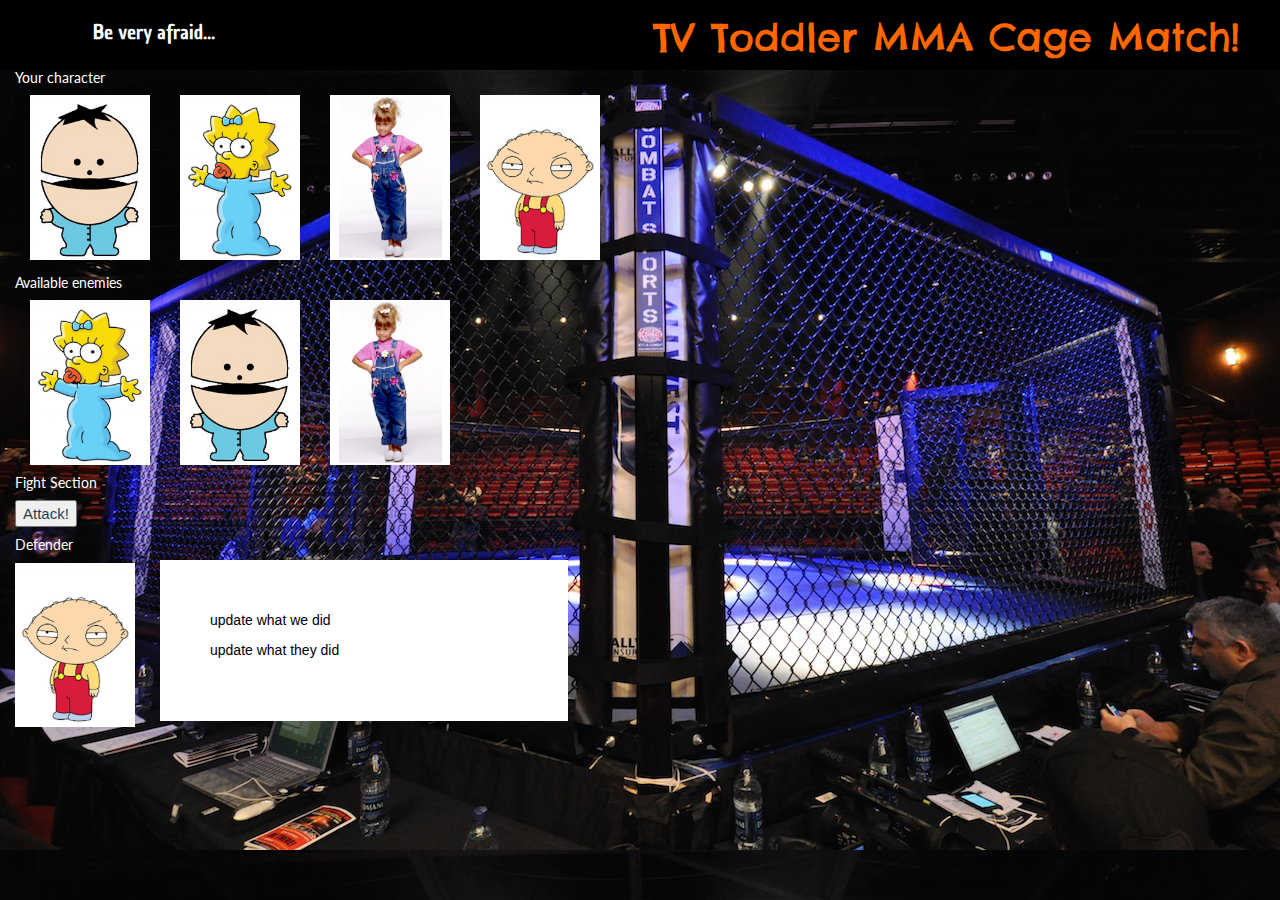
==== index.html @ 38225fcd "Add files via upload" ====
<!DOCTYPE html>
<html>
<head>
  <title>TV Toddler Cage Match</title>

  <meta charset="utf-8">
  <link rel="stylesheet" type="text/css" href="assets/css/reset.css">
  <link rel="stylesheet" type="text/css" href="assets/css/bootstrapYeti.css">
  <link rel="stylesheet" type="text/css" href="assets/css/bootstrap.min.css">
  <link rel="stylesheet" type="text/css" href="assets/css/style.css">
 <!--  <meta name="viewport" content="width=device-width, initial-scale=1.0"> -->

   <!--link to JavaScript-->
    <script type="text/javascript" src="assets/javascript/game.js"></script>

  <link href='https://fonts.googleapis.com/css?family=Chelsea+Market' rel='stylesheet' type='text/css'>
  <link href='https://fonts.googleapis.com/css?family=Chau+Philomene+One' rel='stylesheet' type='text/css'>
  <link href='https://fonts.googleapis.com/css?family=Great+Vibes' rel='stylesheet' type='text/css'>
  
  </head>
  
  <body>

  <nav class="navbar navbar-inverse navbar-fixed-top" role="navigation">
        <div class="container">
            <!-- Brand and toggle get grouped for better mobile display -->
            <div class="navbar-header">
              <h3>Be very afraid...</h3> 
            </div>
            <div class="collapse navbar-collapse" id="bs-example-navbar-collapse-1">
                <div class="nav navbar-nav navbar-right">
                  <a href= "index.html">TV Toddler MMA Cage Match!</a> 
                </div>
            </div>
            <!-- /.navbar-collapse -->
        </div>
        <!-- /.container -->
    </nav>

    <div class="container-fluid full">
      <div class="row">
      <div class="col-sm-12">
         <h4>Your character</h4>
       <div class="col-sm-3 col-xs-6">
                <a href="?">
                    <img class="img-responsive img-hover img-related" src="assets/images/player1.png" alt="Ike">
                </a>
            </div>

            <div class="col-sm-3 col-xs-6">
                <a href="?">
                    <img class="img-responsive img-hover img-related" src="assets/images/player2.png" alt="Maggie">
                </a>
            </div>

            <div class="col-sm-3 col-xs-6">
                <a href="?">
                    <img class="img-responsive img-hover img-related" src="assets/images/player3.png" alt="Michelle">
                </a>
            </div>

            <div class="col-sm-3 col-xs-6">
                <a href="?"">
                    <img class="img-responsive img-hover img-related" src="assets/images/player4.png" alt="Stewie">
                </a>
            </div>
       <!-- <button onclick="#us"><img class="img-responsive img-hover img-related" src="assets/images/ike.png" alt="Ike"></button> -->
      <!-- <a href="ike">
                    <img class="img-responsive img-hover img-related" src="assets/images/ike.png" alt="Basic Portfolio">
                </a> -->
           <!--  <img src="assets/images/ike.png" class="img-responsive" id="player1" alt="Hangman drink image">
            <img src="assets/images/maggie.png" class="img-responsive" id="player2" alt="Hangman drink image">
            <img src="assets/images/m-tanner.png" class="img-responsive" id="player3" alt="Hangman drink image">
            <img src="assets/images/stewie.png" class="img-responsive" id="player4" alt="Hangman drink image"> -->
           
        </div>
      </div>
    </div>

     <div class="container-fluid full">
      <div class="row">
      <div class="col-sm-10">
      <h4>Available enemies</h4>
       <div class="col-sm-3 col-xs-6">
                <a href="?">
                    <img class="img-responsive img-hover img-related" src="assets/images/player2.png" alt="Ike">
                </a>
            </div>

            <div class="col-sm-3 col-xs-6">
                <a href="?">
                    <img class="img-responsive img-hover img-related" src="assets/images/player1.png" alt="Maggie">
                </a>
            </div>

            <div class="col-sm-3 col-xs-6">
                <a href="?">
                    <img class="img-responsive img-hover img-related" src="assets/images/player3.png" alt="Michelle">
                </a>
            </div>
        </div>
      </div>
    </div>


      <div class="container">
      <div class="row">
        <!--defender area -->
        <div class="col-sm-4">
       <h4>Fight Section</h4>
       <button onclick="someFunction()">Attack!</button>
       <h4>Defender</h4>
         <img src="assets/images/player4.png" class="img-responsive" id="us" alt="Hangman drink image">
         <p id="us-stats"></p>
        <p id="them-stats"></p>
        
        </div>

      <div class="col-sm-5">
         <!-- place for status updates -->

        <p id="us-stats">update what we did</p>
        <p id="them-stats">update what they did</p>
        <p id="win-loss"></p>
         <!--  defender area -->
   
        </div>
      </div>
    </div>
</div>


<script>

var players = {
  
  "contestants":[
    {
      "name":"Ike Broflovski",
      "health-points":""
      "attack-power":""
      "counter-attack-power": ""

    },
    {
      "name":"Maggie Simpson",
      "health-points":""
      "attack-power":""
      "counter-attack-power":""
    }, 
    {
      "name":"Michelle Tanner",
      "health-points":""
      "attack-power":""
      "counter-attack-power":""
    },
    {
      "name":"Stewie Griffin",
      "health-points":""
      "attack-power":""
      "counter-attack-power":""
    }
  ],
  
}

</script>

</body>
</html>
---- assets/css/bootstrapYeti.css ----
@import url("https://fonts.googleapis.com/css?family=Open+Sans:300italic,400italic,700italic,400,300,700");/*!
 * bootswatch v3.3.6
 * Homepage: http://bootswatch.com
 * Copyright 2012-2016 Thomas Park
 * Licensed under MIT
 * Based on Bootstrap
*//*!
 * Bootstrap v3.3.6 (http://getbootstrap.com)
 * Copyright 2011-2015 Twitter, Inc.
 * Licensed under MIT (https://github.com/twbs/bootstrap/blob/master/LICENSE)
 *//*! normalize.css v3.0.3 | MIT License | github.com/necolas/normalize.css */html{font-family:sans-serif;-ms-text-size-adjust:100%;-webkit-text-size-adjust:100%}body{margin:0}article,aside,details,figcaption,figure,footer,header,hgroup,main,menu,nav,section,summary{display:block}audio,canvas,progress,video{display:inline-block;vertical-align:baseline}audio:not([controls]){display:none;height:0}[hidden],template{display:none}a{background-color:transparent}a:active,a:hover{outline:0}abbr[title]{border-bottom:1px dotted}b,strong{font-weight:bold}dfn{font-style:italic}h1{font-size:2em;margin:0.67em 0}mark{background:#ff0;color:#000}small{font-size:80%}sub,sup{font-size:75%;line-height:0;position:relative;vertical-align:baseline}sup{top:-0.5em}sub{bottom:-0.25em}img{border:0}svg:not(:root){overflow:hidden}figure{margin:1em 40px}hr{-webkit-box-sizing:content-box;-moz-box-sizing:content-box;box-sizing:content-box;height:0}pre{overflow:auto}code,kbd,pre,samp{font-family:monospace, monospace;font-size:1em}button,input,optgroup,select,textarea{color:inherit;font:inherit;margin:0}button{overflow:visible}button,select{text-transform:none}button,html input[type="button"],input[type="reset"],input[type="submit"]{-webkit-appearance:button;cursor:pointer}button[disabled],html input[disabled]{cursor:default}button::-moz-focus-inner,input::-moz-focus-inner{border:0;padding:0}input{line-height:normal}input[type="checkbox"],input[type="radio"]{-webkit-box-sizing:border-box;-moz-box-sizing:border-box;box-sizing:border-box;padding:0}input[type="number"]::-webkit-inner-spin-button,input[type="number"]::-webkit-outer-spin-button{height:auto}input[type="search"]{-webkit-appearance:textfield;-webkit-box-sizing:content-box;-moz-box-sizing:content-box;box-sizing:content-box}input[type="search"]::-webkit-search-cancel-button,input[type="search"]::-webkit-search-decoration{-webkit-appearance:none}fieldset{border:1px solid #c0c0c0;margin:0 2px;padding:0.35em 0.625em 0.75em}legend{border:0;padding:0}textarea{overflow:auto}optgroup{font-weight:bold}table{border-collapse:collapse;border-spacing:0}td,th{padding:0}/*! Source: https://github.com/h5bp/html5-boilerplate/blob/master/src/css/main.css */@media print{*,*:before,*:after{background:transparent !important;color:#000 !important;-webkit-box-shadow:none !important;box-shadow:none !important;text-shadow:none !important}a,a:visited{text-decoration:underline}a[href]:after{content:" (" attr(href) ")"}abbr[title]:after{content:" (" attr(title) ")"}a[href^="#"]:after,a[href^="javascript:"]:after{content:""}pre,blockquote{border:1px solid #999;page-break-inside:avoid}thead{display:table-header-group}tr,img{page-break-inside:avoid}img{max-width:100% !important}p,h2,h3{orphans:3;widows:3}h2,h3{page-break-after:avoid}.navbar{display:none}.btn>.caret,.dropup>.btn>.caret{border-top-color:#000 !important}.label{border:1px solid #000}.table{border-collapse:collapse !important}.table td,.table th{background-color:#fff !important}.table-bordered th,.table-bordered td{border:1px solid #ddd !important}}@font-face{font-family:'Glyphicons Halflings';src:url('../fonts/glyphicons-halflings-regular.eot');src:url('../fonts/glyphicons-halflings-regular.eot?#iefix') format('embedded-opentype'),url('../fonts/glyphicons-halflings-regular.woff2') format('woff2'),url('../fonts/glyphicons-halflings-regular.woff') format('woff'),url('../fonts/glyphicons-halflings-regular.ttf') format('truetype'),url('../fonts/glyphicons-halflings-regular.svg#glyphicons_halflingsregular') format('svg')}.glyphicon{position:relative;top:1px;display:inline-block;font-family:'Glyphicons Halflings';font-style:normal;font-weight:normal;line-height:1;-webkit-font-smoothing:antialiased;-moz-osx-font-smoothing:grayscale}.glyphicon-asterisk:before{content:"\002a"}.glyphicon-plus:before{content:"\002b"}.glyphicon-euro:before,.glyphicon-eur:before{content:"\20ac"}.glyphicon-minus:before{content:"\2212"}.glyphicon-cloud:before{content:"\2601"}.glyphicon-envelope:before{content:"\2709"}.glyphicon-pencil:before{content:"\270f"}.glyphicon-glass:before{content:"\e001"}.glyphicon-music:before{content:"\e002"}.glyphicon-search:before{content:"\e003"}.glyphicon-heart:before{content:"\e005"}.glyphicon-star:before{content:"\e006"}.glyphicon-star-empty:before{content:"\e007"}.glyphicon-user:before{content:"\e008"}.glyphicon-film:before{content:"\e009"}.glyphicon-th-large:before{content:"\e010"}.glyphicon-th:before{content:"\e011"}.glyphicon-th-list:before{content:"\e012"}.glyphicon-ok:before{content:"\e013"}.glyphicon-remove:before{content:"\e014"}.glyphicon-zoom-in:before{content:"\e015"}.glyphicon-zoom-out:before{content:"\e016"}.glyphicon-off:before{content:"\e017"}.glyphicon-signal:before{content:"\e018"}.glyphicon-cog:before{content:"\e019"}.glyphicon-trash:before{content:"\e020"}.glyphicon-home:before{content:"\e021"}.glyphicon-file:before{content:"\e022"}.glyphicon-time:before{content:"\e023"}.glyphicon-road:before{content:"\e024"}.glyphicon-download-alt:before{content:"\e025"}.glyphicon-download:before{content:"\e026"}.glyphicon-upload:before{content:"\e027"}.glyphicon-inbox:before{content:"\e028"}.glyphicon-play-circle:before{content:"\e029"}.glyphicon-repeat:before{content:"\e030"}.glyphicon-refresh:before{content:"\e031"}.glyphicon-list-alt:before{content:"\e032"}.glyphicon-lock:before{content:"\e033"}.glyphicon-flag:before{content:"\e034"}.glyphicon-headphones:before{content:"\e035"}.glyphicon-volume-off:before{content:"\e036"}.glyphicon-volume-down:before{content:"\e037"}.glyphicon-volume-up:before{content:"\e038"}.glyphicon-qrcode:before{content:"\e039"}.glyphicon-barcode:before{content:"\e040"}.glyphicon-tag:before{content:"\e041"}.glyphicon-tags:before{content:"\e042"}.glyphicon-book:before{content:"\e043"}.glyphicon-bookmark:before{content:"\e044"}.glyphicon-print:before{content:"\e045"}.glyphicon-camera:before{content:"\e046"}.glyphicon-font:before{content:"\e047"}.glyphicon-bold:before{content:"\e048"}.glyphicon-italic:before{content:"\e049"}.glyphicon-text-height:before{content:"\e050"}.glyphicon-text-width:before{content:"\e051"}.glyphicon-align-left:before{content:"\e052"}.glyphicon-align-center:before{content:"\e053"}.glyphicon-align-right:before{content:"\e054"}.glyphicon-align-justify:before{content:"\e055"}.glyphicon-list:before{content:"\e056"}.glyphicon-indent-left:before{content:"\e057"}.glyphicon-indent-right:before{content:"\e058"}.glyphicon-facetime-video:before{content:"\e059"}.glyphicon-picture:before{content:"\e060"}.glyphicon-map-marker:before{content:"\e062"}.glyphicon-adjust:before{content:"\e063"}.glyphicon-tint:before{content:"\e064"}.glyphicon-edit:before{content:"\e065"}.glyphicon-share:before{content:"\e066"}.glyphicon-check:before{content:"\e067"}.glyphicon-move:before{content:"\e068"}.glyphicon-step-backward:before{content:"\e069"}.glyphicon-fast-backward:before{content:"\e070"}.glyphicon-backward:before{content:"\e071"}.glyphicon-play:before{content:"\e072"}.glyphicon-pause:before{content:"\e073"}.glyphicon-stop:before{content:"\e074"}.glyphicon-forward:before{content:"\e075"}.glyphicon-fast-forward:before{content:"\e076"}.glyphicon-step-forward:before{content:"\e077"}.glyphicon-eject:before{content:"\e078"}.glyphicon-chevron-left:before{content:"\e079"}.glyphicon-chevron-right:before{content:"\e080"}.glyphicon-plus-sign:before{content:"\e081"}.glyphicon-minus-sign:before{content:"\e082"}.glyphicon-remove-sign:before{content:"\e083"}.glyphicon-ok-sign:before{content:"\e084"}.glyphicon-question-sign:before{content:"\e085"}.glyphicon-info-sign:before{content:"\e086"}.glyphicon-screenshot:before{content:"\e087"}.glyphicon-remove-circle:before{content:"\e088"}.glyphicon-ok-circle:before{content:"\e089"}.glyphicon-ban-circle:before{content:"\e090"}.glyphicon-arrow-left:before{content:"\e091"}.glyphicon-arrow-right:before{content:"\e092"}.glyphicon-arrow-up:before{content:"\e093"}.glyphicon-arrow-down:before{content:"\e094"}.glyphicon-share-alt:before{content:"\e095"}.glyphicon-resize-full:before{content:"\e096"}.glyphicon-resize-small:before{content:"\e097"}.glyphicon-exclamation-sign:before{content:"\e101"}.glyphicon-gift:before{content:"\e102"}.glyphicon-leaf:before{content:"\e103"}.glyphicon-fire:before{content:"\e104"}.glyphicon-eye-open:before{content:"\e105"}.glyphicon-eye-close:before{content:"\e106"}.glyphicon-warning-sign:before{content:"\e107"}.glyphicon-plane:before{content:"\e108"}.glyphicon-calendar:before{content:"\e109"}.glyphicon-random:before{content:"\e110"}.glyphicon-comment:before{content:"\e111"}.glyphicon-magnet:before{content:"\e112"}.glyphicon-chevron-up:before{content:"\e113"}.glyphicon-chevron-down:before{content:"\e114"}.glyphicon-retweet:before{content:"\e115"}.glyphicon-shopping-cart:before{content:"\e116"}.glyphicon-folder-close:before{content:"\e117"}.glyphicon-folder-open:before{content:"\e118"}.glyphicon-resize-vertical:before{content:"\e119"}.glyphicon-resize-horizontal:before{content:"\e120"}.glyphicon-hdd:before{content:"\e121"}.glyphicon-bullhorn:before{content:"\e122"}.glyphicon-bell:before{content:"\e123"}.glyphicon-certificate:before{content:"\e124"}.glyphicon-thumbs-up:before{content:"\e125"}.glyphicon-thumbs-down:before{content:"\e126"}.glyphicon-hand-right:before{content:"\e127"}.glyphicon-hand-left:before{content:"\e128"}.glyphicon-hand-up:before{content:"\e129"}.glyphicon-hand-down:before{content:"\e130"}.glyphicon-circle-arrow-right:before{content:"\e131"}.glyphicon-circle-arrow-left:before{content:"\e132"}.glyphicon-circle-arrow-up:before{content:"\e133"}.glyphicon-circle-arrow-down:before{content:"\e134"}.glyphicon-globe:before{content:"\e135"}.glyphicon-wrench:before{content:"\e136"}.glyphicon-tasks:before{content:"\e137"}.glyphicon-filter:before{content:"\e138"}.glyphicon-briefcase:before{content:"\e139"}.glyphicon-fullscreen:before{content:"\e140"}.glyphicon-dashboard:before{content:"\e141"}.glyphicon-paperclip:before{content:"\e142"}.glyphicon-heart-empty:before{content:"\e143"}.glyphicon-link:before{content:"\e144"}.glyphicon-phone:before{content:"\e145"}.glyphicon-pushpin:before{content:"\e146"}.glyphicon-usd:before{content:"\e148"}.glyphicon-gbp:before{content:"\e149"}.glyphicon-sort:before{content:"\e150"}.glyphicon-sort-by-alphabet:before{content:"\e151"}.glyphicon-sort-by-alphabet-alt:before{content:"\e152"}.glyphicon-sort-by-order:before{content:"\e153"}.glyphicon-sort-by-order-alt:before{content:"\e154"}.glyphicon-sort-by-attributes:before{content:"\e155"}.glyphicon-sort-by-attributes-alt:before{content:"\e156"}.glyphicon-unchecked:before{content:"\e157"}.glyphicon-expand:before{content:"\e158"}.glyphicon-collapse-down:before{content:"\e159"}.glyphicon-collapse-up:before{content:"\e160"}.glyphicon-log-in:before{content:"\e161"}.glyphicon-flash:before{content:"\e162"}.glyphicon-log-out:before{content:"\e163"}.glyphicon-new-window:before{content:"\e164"}.glyphicon-record:before{content:"\e165"}.glyphicon-save:before{content:"\e166"}.glyphicon-open:before{content:"\e167"}.glyphicon-saved:before{content:"\e168"}.glyphicon-import:before{content:"\e169"}.glyphicon-export:before{content:"\e170"}.glyphicon-send:before{content:"\e171"}.glyphicon-floppy-disk:before{content:"\e172"}.glyphicon-floppy-saved:before{content:"\e173"}.glyphicon-floppy-remove:before{content:"\e174"}.glyphicon-floppy-save:before{content:"\e175"}.glyphicon-floppy-open:before{content:"\e176"}.glyphicon-credit-card:before{content:"\e177"}.glyphicon-transfer:before{content:"\e178"}.glyphicon-cutlery:before{content:"\e179"}.glyphicon-header:before{content:"\e180"}.glyphicon-compressed:before{content:"\e181"}.glyphicon-earphone:before{content:"\e182"}.glyphicon-phone-alt:before{content:"\e183"}.glyphicon-tower:before{content:"\e184"}.glyphicon-stats:before{content:"\e185"}.glyphicon-sd-video:before{content:"\e186"}.glyphicon-hd-video:before{content:"\e187"}.glyphicon-subtitles:before{content:"\e188"}.glyphicon-sound-stereo:before{content:"\e189"}.glyphicon-sound-dolby:before{content:"\e190"}.glyphicon-sound-5-1:before{content:"\e191"}.glyphicon-sound-6-1:before{content:"\e192"}.glyphicon-sound-7-1:before{content:"\e193"}.glyphicon-copyright-mark:before{content:"\e194"}.glyphicon-registration-mark:before{content:"\e195"}.glyphicon-cloud-download:before{content:"\e197"}.glyphicon-cloud-upload:before{content:"\e198"}.glyphicon-tree-conifer:before{content:"\e199"}.glyphicon-tree-deciduous:before{content:"\e200"}.glyphicon-cd:before{content:"\e201"}.glyphicon-save-file:before{content:"\e202"}.glyphicon-open-file:before{content:"\e203"}.glyphicon-level-up:before{content:"\e204"}.glyphicon-copy:before{content:"\e205"}.glyphicon-paste:before{content:"\e206"}.glyphicon-alert:before{content:"\e209"}.glyphicon-equalizer:before{content:"\e210"}.glyphicon-king:before{content:"\e211"}.glyphicon-queen:before{content:"\e212"}.glyphicon-pawn:before{content:"\e213"}.glyphicon-bishop:before{content:"\e214"}.glyphicon-knight:before{content:"\e215"}.glyphicon-baby-formula:before{content:"\e216"}.glyphicon-tent:before{content:"\26fa"}.glyphicon-blackboard:before{content:"\e218"}.glyphicon-bed:before{content:"\e219"}.glyphicon-apple:before{content:"\f8ff"}.glyphicon-erase:before{content:"\e221"}.glyphicon-hourglass:before{content:"\231b"}.glyphicon-lamp:before{content:"\e223"}.glyphicon-duplicate:before{content:"\e224"}.glyphicon-piggy-bank:before{content:"\e225"}.glyphicon-scissors:before{content:"\e226"}.glyphicon-bitcoin:before{content:"\e227"}.glyphicon-btc:before{content:"\e227"}.glyphicon-xbt:before{content:"\e227"}.glyphicon-yen:before{content:"\00a5"}.glyphicon-jpy:before{content:"\00a5"}.glyphicon-ruble:before{content:"\20bd"}.glyphicon-rub:before{content:"\20bd"}.glyphicon-scale:before{content:"\e230"}.glyphicon-ice-lolly:before{content:"\e231"}.glyphicon-ice-lolly-tasted:before{content:"\e232"}.glyphicon-education:before{content:"\e233"}.glyphicon-option-horizontal:before{content:"\e234"}.glyphicon-option-vertical:before{content:"\e235"}.glyphicon-menu-hamburger:before{content:"\e236"}.glyphicon-modal-window:before{content:"\e237"}.glyphicon-oil:before{content:"\e238"}.glyphicon-grain:before{content:"\e239"}.glyphicon-sunglasses:before{content:"\e240"}.glyphicon-text-size:before{content:"\e241"}.glyphicon-text-color:before{content:"\e242"}.glyphicon-text-background:before{content:"\e243"}.glyphicon-object-align-top:before{content:"\e244"}.glyphicon-object-align-bottom:before{content:"\e245"}.glyphicon-object-align-horizontal:before{content:"\e246"}.glyphicon-object-align-left:before{content:"\e247"}.glyphicon-object-align-vertical:before{content:"\e248"}.glyphicon-object-align-right:before{content:"\e249"}.glyphicon-triangle-right:before{content:"\e250"}.glyphicon-triangle-left:before{content:"\e251"}.glyphicon-triangle-bottom:before{content:"\e252"}.glyphicon-triangle-top:before{content:"\e253"}.glyphicon-console:before{content:"\e254"}.glyphicon-superscript:before{content:"\e255"}.glyphicon-subscript:before{content:"\e256"}.glyphicon-menu-left:before{content:"\e257"}.glyphicon-menu-right:before{content:"\e258"}.glyphicon-menu-down:before{content:"\e259"}.glyphicon-menu-up:before{content:"\e260"}*{-webkit-box-sizing:border-box;-moz-box-sizing:border-box;box-sizing:border-box}*:before,*:after{-webkit-box-sizing:border-box;-moz-box-sizing:border-box;box-sizing:border-box}html{font-size:10px;-webkit-tap-highlight-color:rgba(0,0,0,0)}body{font-family:"Open Sans","Helvetica Neue",Helvetica,Arial,sans-serif;font-size:15px;line-height:1.4;color:#222222;background-color:#ffffff}input,button,select,textarea{font-family:inherit;font-size:inherit;line-height:inherit}a{color:#008cba;text-decoration:none}a:hover,a:focus{color:#008cba;text-decoration:underline}a:focus{outline:thin dotted;outline:5px auto -webkit-focus-ring-color;outline-offset:-2px}figure{margin:0}img{vertical-align:middle}.img-responsive,.thumbnail>img,.thumbnail a>img,.carousel-inner>.item>img,.carousel-inner>.item>a>img{display:block;max-width:100%;height:auto}.img-rounded{border-radius:0}.img-thumbnail{padding:4px;line-height:1.4;background-color:#ffffff;border:1px solid #dddddd;border-radius:0;-webkit-transition:all .2s ease-in-out;-o-transition:all .2s ease-in-out;transition:all .2s ease-in-out;display:inline-block;max-width:100%;height:auto}.img-circle{border-radius:50%}hr{margin-top:21px;margin-bottom:21px;border:0;border-top:1px solid #dddddd}.sr-only{position:absolute;width:1px;height:1px;margin:-1px;padding:0;overflow:hidden;clip:rect(0, 0, 0, 0);border:0}.sr-only-focusable:active,.sr-only-focusable:focus{position:static;width:auto;height:auto;margin:0;overflow:visible;clip:auto}[role="button"]{cursor:pointer}h1,h2,h3,h4,h5,h6,.h1,.h2,.h3,.h4,.h5,.h6{font-family:"Open Sans","Helvetica Neue",Helvetica,Arial,sans-serif;font-weight:300;line-height:1.1;color:inherit}h1 small,h2 small,h3 small,h4 small,h5 small,h6 small,.h1 small,.h2 small,.h3 small,.h4 small,.h5 small,.h6 small,h1 .small,h2 .small,h3 .small,h4 .small,h5 .small,h6 .small,.h1 .small,.h2 .small,.h3 .small,.h4 .small,.h5 .small,.h6 .small{font-weight:normal;line-height:1;color:#999999}h1,.h1,h2,.h2,h3,.h3{margin-top:21px;margin-bottom:10.5px}h1 small,.h1 small,h2 small,.h2 small,h3 small,.h3 small,h1 .small,.h1 .small,h2 .small,.h2 .small,h3 .small,.h3 .small{font-size:65%}h4,.h4,h5,.h5,h6,.h6{margin-top:10.5px;margin-bottom:10.5px}h4 small,.h4 small,h5 small,.h5 small,h6 small,.h6 small,h4 .small,.h4 .small,h5 .small,.h5 .small,h6 .small,.h6 .small{font-size:75%}h1,.h1{font-size:39px}h2,.h2{font-size:32px}h3,.h3{font-size:26px}h4,.h4{font-size:19px}h5,.h5{font-size:15px}h6,.h6{font-size:13px}p{margin:0 0 10.5px}.lead{margin-bottom:21px;font-size:17px;font-weight:300;line-height:1.4}@media (min-width:768px){.lead{font-size:22.5px}}small,.small{font-size:80%}mark,.mark{background-color:#fcf8e3;padding:.2em}.text-left{text-align:left}.text-right{text-align:right}.text-center{text-align:center}.text-justify{text-align:justify}.text-nowrap{white-space:nowrap}.text-lowercase{text-transform:lowercase}.text-uppercase{text-transform:uppercase}.text-capitalize{text-transform:capitalize}.text-muted{color:#999999}.text-primary{color:#008cba}a.text-primary:hover,a.text-primary:focus{color:#006687}.text-success{color:#43ac6a}a.text-success:hover,a.text-success:focus{color:#358753}.text-info{color:#5bc0de}a.text-info:hover,a.text-info:focus{color:#31b0d5}.text-warning{color:#e99002}a.text-warning:hover,a.text-warning:focus{color:#b67102}.text-danger{color:#f04124}a.text-danger:hover,a.text-danger:focus{color:#d32a0e}.bg-primary{color:#fff;background-color:#008cba}a.bg-primary:hover,a.bg-primary:focus{background-color:#006687}.bg-success{background-color:#dff0d8}a.bg-success:hover,a.bg-success:focus{background-color:#c1e2b3}.bg-info{background-color:#d9edf7}a.bg-info:hover,a.bg-info:focus{background-color:#afd9ee}.bg-warning{background-color:#fcf8e3}a.bg-warning:hover,a.bg-warning:focus{background-color:#f7ecb5}.bg-danger{background-color:#f2dede}a.bg-danger:hover,a.bg-danger:focus{background-color:#e4b9b9}.page-header{padding-bottom:9.5px;margin:42px 0 21px;border-bottom:1px solid #dddddd}ul,ol{margin-top:0;margin-bottom:10.5px}ul ul,ol ul,ul ol,ol ol{margin-bottom:0}.list-unstyled{padding-left:0;list-style:none}.list-inline{padding-left:0;list-style:none;margin-left:-5px}.list-inline>li{display:inline-block;padding-left:5px;padding-right:5px}dl{margin-top:0;margin-bottom:21px}dt,dd{line-height:1.4}dt{font-weight:bold}dd{margin-left:0}@media (min-width:768px){.dl-horizontal dt{float:left;width:160px;clear:left;text-align:right;overflow:hidden;text-overflow:ellipsis;white-space:nowrap}.dl-horizontal dd{margin-left:180px}}abbr[title],abbr[data-original-title]{cursor:help;border-bottom:1px dotted #999999}.initialism{font-size:90%;text-transform:uppercase}blockquote{padding:10.5px 21px;margin:0 0 21px;font-size:18.75px;border-left:5px solid #dddddd}blockquote p:last-child,blockquote ul:last-child,blockquote ol:last-child{margin-bottom:0}blockquote footer,blockquote small,blockquote .small{display:block;font-size:80%;line-height:1.4;color:#6f6f6f}blockquote footer:before,blockquote small:before,blockquote .small:before{content:'\2014 \00A0'}.blockquote-reverse,blockquote.pull-right{padding-right:15px;padding-left:0;border-right:5px solid #dddddd;border-left:0;text-align:right}.blockquote-reverse footer:before,blockquote.pull-right footer:before,.blockquote-reverse small:before,blockquote.pull-right small:before,.blockquote-reverse .small:before,blockquote.pull-right .small:before{content:''}.blockquote-reverse footer:after,blockquote.pull-right footer:after,.blockquote-reverse small:after,blockquote.pull-right small:after,.blockquote-reverse .small:after,blockquote.pull-right .small:after{content:'\00A0 \2014'}address{margin-bottom:21px;font-style:normal;line-height:1.4}code,kbd,pre,samp{font-family:Menlo,Monaco,Consolas,"Courier New",monospace}code{padding:2px 4px;font-size:90%;color:#c7254e;background-color:#f9f2f4;border-radius:0}kbd{padding:2px 4px;font-size:90%;color:#ffffff;background-color:#333333;border-radius:0;-webkit-box-shadow:inset 0 -1px 0 rgba(0,0,0,0.25);box-shadow:inset 0 -1px 0 rgba(0,0,0,0.25)}kbd kbd{padding:0;font-size:100%;font-weight:bold;-webkit-box-shadow:none;box-shadow:none}pre{display:block;padding:10px;margin:0 0 10.5px;font-size:14px;line-height:1.4;word-break:break-all;word-wrap:break-word;color:#333333;background-color:#f5f5f5;border:1px solid #cccccc;border-radius:0}pre code{padding:0;font-size:inherit;color:inherit;white-space:pre-wrap;background-color:transparent;border-radius:0}.pre-scrollable{max-height:340px;overflow-y:scroll}.container{margin-right:auto;margin-left:auto;padding-left:15px;padding-right:15px}@media (min-width:768px){.container{width:750px}}@media (min-width:992px){.container{width:970px}}@media (min-width:1200px){.container{width:1170px}}.container-fluid{margin-right:auto;margin-left:auto;padding-left:15px;padding-right:15px}.row{margin-left:-15px;margin-right:-15px}.col-xs-1,.col-sm-1,.col-md-1,.col-lg-1,.col-xs-2,.col-sm-2,.col-md-2,.col-lg-2,.col-xs-3,.col-sm-3,.col-md-3,.col-lg-3,.col-xs-4,.col-sm-4,.col-md-4,.col-lg-4,.col-xs-5,.col-sm-5,.col-md-5,.col-lg-5,.col-xs-6,.col-sm-6,.col-md-6,.col-lg-6,.col-xs-7,.col-sm-7,.col-md-7,.col-lg-7,.col-xs-8,.col-sm-8,.col-md-8,.col-lg-8,.col-xs-9,.col-sm-9,.col-md-9,.col-lg-9,.col-xs-10,.col-sm-10,.col-md-10,.col-lg-10,.col-xs-11,.col-sm-11,.col-md-11,.col-lg-11,.col-xs-12,.col-sm-12,.col-md-12,.col-lg-12{position:relative;min-height:1px;padding-left:15px;padding-right:15px}.col-xs-1,.col-xs-2,.col-xs-3,.col-xs-4,.col-xs-5,.col-xs-6,.col-xs-7,.col-xs-8,.col-xs-9,.col-xs-10,.col-xs-11,.col-xs-12{float:left}.col-xs-12{width:100%}.col-xs-11{width:91.66666667%}.col-xs-10{width:83.33333333%}.col-xs-9{width:75%}.col-xs-8{width:66.66666667%}.col-xs-7{width:58.33333333%}.col-xs-6{width:50%}.col-xs-5{width:41.66666667%}.col-xs-4{width:33.33333333%}.col-xs-3{width:25%}.col-xs-2{width:16.66666667%}.col-xs-1{width:8.33333333%}.col-xs-pull-12{right:100%}.col-xs-pull-11{right:91.66666667%}.col-xs-pull-10{right:83.33333333%}.col-xs-pull-9{right:75%}.col-xs-pull-8{right:66.66666667%}.col-xs-pull-7{right:58.33333333%}.col-xs-pull-6{right:50%}.col-xs-pull-5{right:41.66666667%}.col-xs-pull-4{right:33.33333333%}.col-xs-pull-3{right:25%}.col-xs-pull-2{right:16.66666667%}.col-xs-pull-1{right:8.33333333%}.col-xs-pull-0{right:auto}.col-xs-push-12{left:100%}.col-xs-push-11{left:91.66666667%}.col-xs-push-10{left:83.33333333%}.col-xs-push-9{left:75%}.col-xs-push-8{left:66.66666667%}.col-xs-push-7{left:58.33333333%}.col-xs-push-6{left:50%}.col-xs-push-5{left:41.66666667%}.col-xs-push-4{left:33.33333333%}.col-xs-push-3{left:25%}.col-xs-push-2{left:16.66666667%}.col-xs-push-1{left:8.33333333%}.col-xs-push-0{left:auto}.col-xs-offset-12{margin-left:100%}.col-xs-offset-11{margin-left:91.66666667%}.col-xs-offset-10{margin-left:83.33333333%}.col-xs-offset-9{margin-left:75%}.col-xs-offset-8{margin-left:66.66666667%}.col-xs-offset-7{margin-left:58.33333333%}.col-xs-offset-6{margin-left:50%}.col-xs-offset-5{margin-left:41.66666667%}.col-xs-offset-4{margin-left:33.33333333%}.col-xs-offset-3{margin-left:25%}.col-xs-offset-2{margin-left:16.66666667%}.col-xs-offset-1{margin-left:8.33333333%}.col-xs-offset-0{margin-left:0%}@media (min-width:768px){.col-sm-1,.col-sm-2,.col-sm-3,.col-sm-4,.col-sm-5,.col-sm-6,.col-sm-7,.col-sm-8,.col-sm-9,.col-sm-10,.col-sm-11,.col-sm-12{float:left}.col-sm-12{width:100%}.col-sm-11{width:91.66666667%}.col-sm-10{width:83.33333333%}.col-sm-9{width:75%}.col-sm-8{width:66.66666667%}.col-sm-7{width:58.33333333%}.col-sm-6{width:50%}.col-sm-5{width:41.66666667%}.col-sm-4{width:33.33333333%}.col-sm-3{width:25%}.col-sm-2{width:16.66666667%}.col-sm-1{width:8.33333333%}.col-sm-pull-12{right:100%}.col-sm-pull-11{right:91.66666667%}.col-sm-pull-10{right:83.33333333%}.col-sm-pull-9{right:75%}.col-sm-pull-8{right:66.66666667%}.col-sm-pull-7{right:58.33333333%}.col-sm-pull-6{right:50%}.col-sm-pull-5{right:41.66666667%}.col-sm-pull-4{right:33.33333333%}.col-sm-pull-3{right:25%}.col-sm-pull-2{right:16.66666667%}.col-sm-pull-1{right:8.33333333%}.col-sm-pull-0{right:auto}.col-sm-push-12{left:100%}.col-sm-push-11{left:91.66666667%}.col-sm-push-10{left:83.33333333%}.col-sm-push-9{left:75%}.col-sm-push-8{left:66.66666667%}.col-sm-push-7{left:58.33333333%}.col-sm-push-6{left:50%}.col-sm-push-5{left:41.66666667%}.col-sm-push-4{left:33.33333333%}.col-sm-push-3{left:25%}.col-sm-push-2{left:16.66666667%}.col-sm-push-1{left:8.33333333%}.col-sm-push-0{left:auto}.col-sm-offset-12{margin-left:100%}.col-sm-offset-11{margin-left:91.66666667%}.col-sm-offset-10{margin-left:83.33333333%}.col-sm-offset-9{margin-left:75%}.col-sm-offset-8{margin-left:66.66666667%}.col-sm-offset-7{margin-left:58.33333333%}.col-sm-offset-6{margin-left:50%}.col-sm-offset-5{margin-left:41.66666667%}.col-sm-offset-4{margin-left:33.33333333%}.col-sm-offset-3{margin-left:25%}.col-sm-offset-2{margin-left:16.66666667%}.col-sm-offset-1{margin-left:8.33333333%}.col-sm-offset-0{margin-left:0%}}@media (min-width:992px){.col-md-1,.col-md-2,.col-md-3,.col-md-4,.col-md-5,.col-md-6,.col-md-7,.col-md-8,.col-md-9,.col-md-10,.col-md-11,.col-md-12{float:left}.col-md-12{width:100%}.col-md-11{width:91.66666667%}.col-md-10{width:83.33333333%}.col-md-9{width:75%}.col-md-8{width:66.66666667%}.col-md-7{width:58.33333333%}.col-md-6{width:50%}.col-md-5{width:41.66666667%}.col-md-4{width:33.33333333%}.col-md-3{width:25%}.col-md-2{width:16.66666667%}.col-md-1{width:8.33333333%}.col-md-pull-12{right:100%}.col-md-pull-11{right:91.66666667%}.col-md-pull-10{right:83.33333333%}.col-md-pull-9{right:75%}.col-md-pull-8{right:66.66666667%}.col-md-pull-7{right:58.33333333%}.col-md-pull-6{right:50%}.col-md-pull-5{right:41.66666667%}.col-md-pull-4{right:33.33333333%}.col-md-pull-3{right:25%}.col-md-pull-2{right:16.66666667%}.col-md-pull-1{right:8.33333333%}.col-md-pull-0{right:auto}.col-md-push-12{left:100%}.col-md-push-11{left:91.66666667%}.col-md-push-10{left:83.33333333%}.col-md-push-9{left:75%}.col-md-push-8{left:66.66666667%}.col-md-push-7{left:58.33333333%}.col-md-push-6{left:50%}.col-md-push-5{left:41.66666667%}.col-md-push-4{left:33.33333333%}.col-md-push-3{left:25%}.col-md-push-2{left:16.66666667%}.col-md-push-1{left:8.33333333%}.col-md-push-0{left:auto}.col-md-offset-12{margin-left:100%}.col-md-offset-11{margin-left:91.66666667%}.col-md-offset-10{margin-left:83.33333333%}.col-md-offset-9{margin-left:75%}.col-md-offset-8{margin-left:66.66666667%}.col-md-offset-7{margin-left:58.33333333%}.col-md-offset-6{margin-left:50%}.col-md-offset-5{margin-left:41.66666667%}.col-md-offset-4{margin-left:33.33333333%}.col-md-offset-3{margin-left:25%}.col-md-offset-2{margin-left:16.66666667%}.col-md-offset-1{margin-left:8.33333333%}.col-md-offset-0{margin-left:0%}}@media (min-width:1200px){.col-lg-1,.col-lg-2,.col-lg-3,.col-lg-4,.col-lg-5,.col-lg-6,.col-lg-7,.col-lg-8,.col-lg-9,.col-lg-10,.col-lg-11,.col-lg-12{float:left}.col-lg-12{width:100%}.col-lg-11{width:91.66666667%}.col-lg-10{width:83.33333333%}.col-lg-9{width:75%}.col-lg-8{width:66.66666667%}.col-lg-7{width:58.33333333%}.col-lg-6{width:50%}.col-lg-5{width:41.66666667%}.col-lg-4{width:33.33333333%}.col-lg-3{width:25%}.col-lg-2{width:16.66666667%}.col-lg-1{width:8.33333333%}.col-lg-pull-12{right:100%}.col-lg-pull-11{right:91.66666667%}.col-lg-pull-10{right:83.33333333%}.col-lg-pull-9{right:75%}.col-lg-pull-8{right:66.66666667%}.col-lg-pull-7{right:58.33333333%}.col-lg-pull-6{right:50%}.col-lg-pull-5{right:41.66666667%}.col-lg-pull-4{right:33.33333333%}.col-lg-pull-3{right:25%}.col-lg-pull-2{right:16.66666667%}.col-lg-pull-1{right:8.33333333%}.col-lg-pull-0{right:auto}.col-lg-push-12{left:100%}.col-lg-push-11{left:91.66666667%}.col-lg-push-10{left:83.33333333%}.col-lg-push-9{left:75%}.col-lg-push-8{left:66.66666667%}.col-lg-push-7{left:58.33333333%}.col-lg-push-6{left:50%}.col-lg-push-5{left:41.66666667%}.col-lg-push-4{left:33.33333333%}.col-lg-push-3{left:25%}.col-lg-push-2{left:16.66666667%}.col-lg-push-1{left:8.33333333%}.col-lg-push-0{left:auto}.col-lg-offset-12{margin-left:100%}.col-lg-offset-11{margin-left:91.66666667%}.col-lg-offset-10{margin-left:83.33333333%}.col-lg-offset-9{margin-left:75%}.col-lg-offset-8{margin-left:66.66666667%}.col-lg-offset-7{margin-left:58.33333333%}.col-lg-offset-6{margin-left:50%}.col-lg-offset-5{margin-left:41.66666667%}.col-lg-offset-4{margin-left:33.33333333%}.col-lg-offset-3{margin-left:25%}.col-lg-offset-2{margin-left:16.66666667%}.col-lg-offset-1{margin-left:8.33333333%}.col-lg-offset-0{margin-left:0%}}table{background-color:transparent}caption{padding-top:8px;padding-bottom:8px;color:#999999;text-align:left}th{text-align:left}.table{width:100%;max-width:100%;margin-bottom:21px}.table>thead>tr>th,.table>tbody>tr>th,.table>tfoot>tr>th,.table>thead>tr>td,.table>tbody>tr>td,.table>tfoot>tr>td{padding:8px;line-height:1.4;vertical-align:top;border-top:1px solid #dddddd}.table>thead>tr>th{vertical-align:bottom;border-bottom:2px solid #dddddd}.table>caption+thead>tr:first-child>th,.table>colgroup+thead>tr:first-child>th,.table>thead:first-child>tr:first-child>th,.table>caption+thead>tr:first-child>td,.table>colgroup+thead>tr:first-child>td,.table>thead:first-child>tr:first-child>td{border-top:0}.table>tbody+tbody{border-top:2px solid #dddddd}.table .table{background-color:#ffffff}.table-condensed>thead>tr>th,.table-condensed>tbody>tr>th,.table-condensed>tfoot>tr>th,.table-condensed>thead>tr>td,.table-condensed>tbody>tr>td,.table-condensed>tfoot>tr>td{padding:5px}.table-bordered{border:1px solid #dddddd}.table-bordered>thead>tr>th,.table-bordered>tbody>tr>th,.table-bordered>tfoot>tr>th,.table-bordered>thead>tr>td,.table-bordered>tbody>tr>td,.table-bordered>tfoot>tr>td{border:1px solid #dddddd}.table-bordered>thead>tr>th,.table-bordered>thead>tr>td{border-bottom-width:2px}.table-striped>tbody>tr:nth-of-type(odd){background-color:#f9f9f9}.table-hover>tbody>tr:hover{background-color:#f5f5f5}table col[class*="col-"]{position:static;float:none;display:table-column}table td[class*="col-"],table th[class*="col-"]{position:static;float:none;display:table-cell}.table>thead>tr>td.active,.table>tbody>tr>td.active,.table>tfoot>tr>td.active,.table>thead>tr>th.active,.table>tbody>tr>th.active,.table>tfoot>tr>th.active,.table>thead>tr.active>td,.table>tbody>tr.active>td,.table>tfoot>tr.active>td,.table>thead>tr.active>th,.table>tbody>tr.active>th,.table>tfoot>tr.active>th{background-color:#f5f5f5}.table-hover>tbody>tr>td.active:hover,.table-hover>tbody>tr>th.active:hover,.table-hover>tbody>tr.active:hover>td,.table-hover>tbody>tr:hover>.active,.table-hover>tbody>tr.active:hover>th{background-color:#e8e8e8}.table>thead>tr>td.success,.table>tbody>tr>td.success,.table>tfoot>tr>td.success,.table>thead>tr>th.success,.table>tbody>tr>th.success,.table>tfoot>tr>th.success,.table>thead>tr.success>td,.table>tbody>tr.success>td,.table>tfoot>tr.success>td,.table>thead>tr.success>th,.table>tbody>tr.success>th,.table>tfoot>tr.success>th{background-color:#dff0d8}.table-hover>tbody>tr>td.success:hover,.table-hover>tbody>tr>th.success:hover,.table-hover>tbody>tr.success:hover>td,.table-hover>tbody>tr:hover>.success,.table-hover>tbody>tr.success:hover>th{background-color:#d0e9c6}.table>thead>tr>td.info,.table>tbody>tr>td.info,.table>tfoot>tr>td.info,.table>thead>tr>th.info,.table>tbody>tr>th.info,.table>tfoot>tr>th.info,.table>thead>tr.info>td,.table>tbody>tr.info>td,.table>tfoot>tr.info>td,.table>thead>tr.info>th,.table>tbody>tr.info>th,.table>tfoot>tr.info>th{background-color:#d9edf7}.table-hover>tbody>tr>td.info:hover,.table-hover>tbody>tr>th.info:hover,.table-hover>tbody>tr.info:hover>td,.table-hover>tbody>tr:hover>.info,.table-hover>tbody>tr.info:hover>th{background-color:#c4e3f3}.table>thead>tr>td.warning,.table>tbody>tr>td.warning,.table>tfoot>tr>td.warning,.table>thead>tr>th.warning,.table>tbody>tr>th.warning,.table>tfoot>tr>th.warning,.table>thead>tr.warning>td,.table>tbody>tr.warning>td,.table>tfoot>tr.warning>td,.table>thead>tr.warning>th,.table>tbody>tr.warning>th,.table>tfoot>tr.warning>th{background-color:#fcf8e3}.table-hover>tbody>tr>td.warning:hover,.table-hover>tbody>tr>th.warning:hover,.table-hover>tbody>tr.warning:hover>td,.table-hover>tbody>tr:hover>.warning,.table-hover>tbody>tr.warning:hover>th{background-color:#faf2cc}.table>thead>tr>td.danger,.table>tbody>tr>td.danger,.table>tfoot>tr>td.danger,.table>thead>tr>th.danger,.table>tbody>tr>th.danger,.table>tfoot>tr>th.danger,.table>thead>tr.danger>td,.table>tbody>tr.danger>td,.table>tfoot>tr.danger>td,.table>thead>tr.danger>th,.table>tbody>tr.danger>th,.table>tfoot>tr.danger>th{background-color:#f2dede}.table-hover>tbody>tr>td.danger:hover,.table-hover>tbody>tr>th.danger:hover,.table-hover>tbody>tr.danger:hover>td,.table-hover>tbody>tr:hover>.danger,.table-hover>tbody>tr.danger:hover>th{background-color:#ebcccc}.table-responsive{overflow-x:auto;min-height:0.01%}@media screen and (max-width:767px){.table-responsive{width:100%;margin-bottom:15.75px;overflow-y:hidden;-ms-overflow-style:-ms-autohiding-scrollbar;border:1px solid #dddddd}.table-responsive>.table{margin-bottom:0}.table-responsive>.table>thead>tr>th,.table-responsive>.table>tbody>tr>th,.table-responsive>.table>tfoot>tr>th,.table-responsive>.table>thead>tr>td,.table-responsive>.table>tbody>tr>td,.table-responsive>.table>tfoot>tr>td{white-space:nowrap}.table-responsive>.table-bordered{border:0}.table-responsive>.table-bordered>thead>tr>th:first-child,.table-responsive>.table-bordered>tbody>tr>th:first-child,.table-responsive>.table-bordered>tfoot>tr>th:first-child,.table-responsive>.table-bordered>thead>tr>td:first-child,.table-responsive>.table-bordered>tbody>tr>td:first-child,.table-responsive>.table-bordered>tfoot>tr>td:first-child{border-left:0}.table-responsive>.table-bordered>thead>tr>th:last-child,.table-responsive>.table-bordered>tbody>tr>th:last-child,.table-responsive>.table-bordered>tfoot>tr>th:last-child,.table-responsive>.table-bordered>thead>tr>td:last-child,.table-responsive>.table-bordered>tbody>tr>td:last-child,.table-responsive>.table-bordered>tfoot>tr>td:last-child{border-right:0}.table-responsive>.table-bordered>tbody>tr:last-child>th,.table-responsive>.table-bordered>tfoot>tr:last-child>th,.table-responsive>.table-bordered>tbody>tr:last-child>td,.table-responsive>.table-bordered>tfoot>tr:last-child>td{border-bottom:0}}fieldset{padding:0;margin:0;border:0;min-width:0}legend{display:block;width:100%;padding:0;margin-bottom:21px;font-size:22.5px;line-height:inherit;color:#333333;border:0;border-bottom:1px solid #e5e5e5}label{display:inline-block;max-width:100%;margin-bottom:5px;font-weight:bold}input[type="search"]{-webkit-box-sizing:border-box;-moz-box-sizing:border-box;box-sizing:border-box}input[type="radio"],input[type="checkbox"]{margin:4px 0 0;margin-top:1px \9;line-height:normal}input[type="file"]{display:block}input[type="range"]{display:block;width:100%}select[multiple],select[size]{height:auto}input[type="file"]:focus,input[type="radio"]:focus,input[type="checkbox"]:focus{outline:thin dotted;outline:5px auto -webkit-focus-ring-color;outline-offset:-2px}output{display:block;padding-top:9px;font-size:15px;line-height:1.4;color:#6f6f6f}.form-control{display:block;width:100%;height:39px;padding:8px 12px;font-size:15px;line-height:1.4;color:#6f6f6f;background-color:#ffffff;background-image:none;border:1px solid #cccccc;border-radius:0;-webkit-box-shadow:inset 0 1px 1px rgba(0,0,0,0.075);box-shadow:inset 0 1px 1px rgba(0,0,0,0.075);-webkit-transition:border-color ease-in-out .15s,-webkit-box-shadow ease-in-out .15s;-o-transition:border-color ease-in-out .15s,box-shadow ease-in-out .15s;transition:border-color ease-in-out .15s,box-shadow ease-in-out .15s}.form-control:focus{border-color:#66afe9;outline:0;-webkit-box-shadow:inset 0 1px 1px rgba(0,0,0,0.075),0 0 8px rgba(102,175,233,0.6);box-shadow:inset 0 1px 1px rgba(0,0,0,0.075),0 0 8px rgba(102,175,233,0.6)}.form-control::-moz-placeholder{color:#999999;opacity:1}.form-control:-ms-input-placeholder{color:#999999}.form-control::-webkit-input-placeholder{color:#999999}.form-control::-ms-expand{border:0;background-color:transparent}.form-control[disabled],.form-control[readonly],fieldset[disabled] .form-control{background-color:#eeeeee;opacity:1}.form-control[disabled],fieldset[disabled] .form-control{cursor:not-allowed}textarea.form-control{height:auto}input[type="search"]{-webkit-appearance:none}@media screen and (-webkit-min-device-pixel-ratio:0){input[type="date"].form-control,input[type="time"].form-control,input[type="datetime-local"].form-control,input[type="month"].form-control{line-height:39px}input[type="date"].input-sm,input[type="time"].input-sm,input[type="datetime-local"].input-sm,input[type="month"].input-sm,.input-group-sm input[type="date"],.input-group-sm input[type="time"],.input-group-sm input[type="datetime-local"],.input-group-sm input[type="month"]{line-height:36px}input[type="date"].input-lg,input[type="time"].input-lg,input[type="datetime-local"].input-lg,input[type="month"].input-lg,.input-group-lg input[type="date"],.input-group-lg input[type="time"],.input-group-lg input[type="datetime-local"],.input-group-lg input[type="month"]{line-height:60px}}.form-group{margin-bottom:15px}.radio,.checkbox{position:relative;display:block;margin-top:10px;margin-bottom:10px}.radio label,.checkbox label{min-height:21px;padding-left:20px;margin-bottom:0;font-weight:normal;cursor:pointer}.radio input[type="radio"],.radio-inline input[type="radio"],.checkbox input[type="checkbox"],.checkbox-inline input[type="checkbox"]{position:absolute;margin-left:-20px;margin-top:4px \9}.radio+.radio,.checkbox+.checkbox{margin-top:-5px}.radio-inline,.checkbox-inline{position:relative;display:inline-block;padding-left:20px;margin-bottom:0;vertical-align:middle;font-weight:normal;cursor:pointer}.radio-inline+.radio-inline,.checkbox-inline+.checkbox-inline{margin-top:0;margin-left:10px}input[type="radio"][disabled],input[type="checkbox"][disabled],input[type="radio"].disabled,input[type="checkbox"].disabled,fieldset[disabled] input[type="radio"],fieldset[disabled] input[type="checkbox"]{cursor:not-allowed}.radio-inline.disabled,.checkbox-inline.disabled,fieldset[disabled] .radio-inline,fieldset[disabled] .checkbox-inline{cursor:not-allowed}.radio.disabled label,.checkbox.disabled label,fieldset[disabled] .radio label,fieldset[disabled] .checkbox label{cursor:not-allowed}.form-control-static{padding-top:9px;padding-bottom:9px;margin-bottom:0;min-height:36px}.form-control-static.input-lg,.form-control-static.input-sm{padding-left:0;padding-right:0}.input-sm{height:36px;padding:8px 12px;font-size:12px;line-height:1.5;border-radius:0}select.input-sm{height:36px;line-height:36px}textarea.input-sm,select[multiple].input-sm{height:auto}.form-group-sm .form-control{height:36px;padding:8px 12px;font-size:12px;line-height:1.5;border-radius:0}.form-group-sm select.form-control{height:36px;line-height:36px}.form-group-sm textarea.form-control,.form-group-sm select[multiple].form-control{height:auto}.form-group-sm .form-control-static{height:36px;min-height:33px;padding:9px 12px;font-size:12px;line-height:1.5}.input-lg{height:60px;padding:16px 20px;font-size:19px;line-height:1.3333333;border-radius:0}select.input-lg{height:60px;line-height:60px}textarea.input-lg,select[multiple].input-lg{height:auto}.form-group-lg .form-control{height:60px;padding:16px 20px;font-size:19px;line-height:1.3333333;border-radius:0}.form-group-lg select.form-control{height:60px;line-height:60px}.form-group-lg textarea.form-control,.form-group-lg select[multiple].form-control{height:auto}.form-group-lg .form-control-static{height:60px;min-height:40px;padding:17px 20px;font-size:19px;line-height:1.3333333}.has-feedback{position:relative}.has-feedback .form-control{padding-right:48.75px}.form-control-feedback{position:absolute;top:0;right:0;z-index:2;display:block;width:39px;height:39px;line-height:39px;text-align:center;pointer-events:none}.input-lg+.form-control-feedback,.input-group-lg+.form-control-feedback,.form-group-lg .form-control+.form-control-feedback{width:60px;height:60px;line-height:60px}.input-sm+.form-control-feedback,.input-group-sm+.form-control-feedback,.form-group-sm .form-control+.form-control-feedback{width:36px;height:36px;line-height:36px}.has-success .help-block,.has-success .control-label,.has-success .radio,.has-success .checkbox,.has-success .radio-inline,.has-success .checkbox-inline,.has-success.radio label,.has-success.checkbox label,.has-success.radio-inline label,.has-success.checkbox-inline label{color:#43ac6a}.has-success .form-control{border-color:#43ac6a;-webkit-box-shadow:inset 0 1px 1px rgba(0,0,0,0.075);box-shadow:inset 0 1px 1px rgba(0,0,0,0.075)}.has-success .form-control:focus{border-color:#358753;-webkit-box-shadow:inset 0 1px 1px rgba(0,0,0,0.075),0 0 6px #85d0a1;box-shadow:inset 0 1px 1px rgba(0,0,0,0.075),0 0 6px #85d0a1}.has-success .input-group-addon{color:#43ac6a;border-color:#43ac6a;background-color:#dff0d8}.has-success .form-control-feedback{color:#43ac6a}.has-warning .help-block,.has-warning .control-label,.has-warning .radio,.has-warning .checkbox,.has-warning .radio-inline,.has-warning .checkbox-inline,.has-warning.radio label,.has-warning.checkbox label,.has-warning.radio-inline label,.has-warning.checkbox-inline label{color:#e99002}.has-warning .form-control{border-color:#e99002;-webkit-box-shadow:inset 0 1px 1px rgba(0,0,0,0.075);box-shadow:inset 0 1px 1px rgba(0,0,0,0.075)}.has-warning .form-control:focus{border-color:#b67102;-webkit-box-shadow:inset 0 1px 1px rgba(0,0,0,0.075),0 0 6px #febc53;box-shadow:inset 0 1px 1px rgba(0,0,0,0.075),0 0 6px #febc53}.has-warning .input-group-addon{color:#e99002;border-color:#e99002;background-color:#fcf8e3}.has-warning .form-control-feedback{color:#e99002}.has-error .help-block,.has-error .control-label,.has-error .radio,.has-error .checkbox,.has-error .radio-inline,.has-error .checkbox-inline,.has-error.radio label,.has-error.checkbox label,.has-error.radio-inline label,.has-error.checkbox-inline label{color:#f04124}.has-error .form-control{border-color:#f04124;-webkit-box-shadow:inset 0 1px 1px rgba(0,0,0,0.075);box-shadow:inset 0 1px 1px rgba(0,0,0,0.075)}.has-error .form-control:focus{border-color:#d32a0e;-webkit-box-shadow:inset 0 1px 1px rgba(0,0,0,0.075),0 0 6px #f79483;box-shadow:inset 0 1px 1px rgba(0,0,0,0.075),0 0 6px #f79483}.has-error .input-group-addon{color:#f04124;border-color:#f04124;background-color:#f2dede}.has-error .form-control-feedback{color:#f04124}.has-feedback label~.form-control-feedback{top:26px}.has-feedback label.sr-only~.form-control-feedback{top:0}.help-block{display:block;margin-top:5px;margin-bottom:10px;color:#626262}@media (min-width:768px){.form-inline .form-group{display:inline-block;margin-bottom:0;vertical-align:middle}.form-inline .form-control{display:inline-block;width:auto;vertical-align:middle}.form-inline .form-control-static{display:inline-block}.form-inline .input-group{display:inline-table;vertical-align:middle}.form-inline .input-group .input-group-addon,.form-inline .input-group .input-group-btn,.form-inline .input-group .form-control{width:auto}.form-inline .input-group>.form-control{width:100%}.form-inline .control-label{margin-bottom:0;vertical-align:middle}.form-inline .radio,.form-inline .checkbox{display:inline-block;margin-top:0;margin-bottom:0;vertical-align:middle}.form-inline .radio label,.form-inline .checkbox label{padding-left:0}.form-inline .radio input[type="radio"],.form-inline .checkbox input[type="checkbox"]{position:relative;margin-left:0}.form-inline .has-feedback .form-control-feedback{top:0}}.form-horizontal .radio,.form-horizontal .checkbox,.form-horizontal .radio-inline,.form-horizontal .checkbox-inline{margin-top:0;margin-bottom:0;padding-top:9px}.form-horizontal .radio,.form-horizontal .checkbox{min-height:30px}.form-horizontal .form-group{margin-left:-15px;margin-right:-15px}@media (min-width:768px){.form-horizontal .control-label{text-align:right;margin-bottom:0;padding-top:9px}}.form-horizontal .has-feedback .form-control-feedback{right:15px}@media (min-width:768px){.form-horizontal .form-group-lg .control-label{padding-top:17px;font-size:19px}}@media (min-width:768px){.form-horizontal .form-group-sm .control-label{padding-top:9px;font-size:12px}}.btn{display:inline-block;margin-bottom:0;font-weight:normal;text-align:center;vertical-align:middle;-ms-touch-action:manipulation;touch-action:manipulation;cursor:pointer;background-image:none;border:1px solid transparent;white-space:nowrap;padding:8px 12px;font-size:15px;line-height:1.4;border-radius:0;-webkit-user-select:none;-moz-user-select:none;-ms-user-select:none;user-select:none}.btn:focus,.btn:active:focus,.btn.active:focus,.btn.focus,.btn:active.focus,.btn.active.focus{outline:thin dotted;outline:5px auto -webkit-focus-ring-color;outline-offset:-2px}.btn:hover,.btn:focus,.btn.focus{color:#333333;text-decoration:none}.btn:active,.btn.active{outline:0;background-image:none;-webkit-box-shadow:inset 0 3px 5px rgba(0,0,0,0.125);box-shadow:inset 0 3px 5px rgba(0,0,0,0.125)}.btn.disabled,.btn[disabled],fieldset[disabled] .btn{cursor:not-allowed;opacity:0.65;filter:alpha(opacity=65);-webkit-box-shadow:none;box-shadow:none}a.btn.disabled,fieldset[disabled] a.btn{pointer-events:none}.btn-default{color:#333333;background-color:#e7e7e7;border-color:#cccccc}.btn-default:focus,.btn-default.focus{color:#333333;background-color:#cecece;border-color:#8c8c8c}.btn-default:hover{color:#333333;background-color:#cecece;border-color:#adadad}.btn-default:active,.btn-default.active,.open>.dropdown-toggle.btn-default{color:#333333;background-color:#cecece;border-color:#adadad}.btn-default:active:hover,.btn-default.active:hover,.open>.dropdown-toggle.btn-default:hover,.btn-default:active:focus,.btn-default.active:focus,.open>.dropdown-toggle.btn-default:focus,.btn-default:active.focus,.btn-default.active.focus,.open>.dropdown-toggle.btn-default.focus{color:#333333;background-color:#bcbcbc;border-color:#8c8c8c}.btn-default:active,.btn-default.active,.open>.dropdown-toggle.btn-default{background-image:none}.btn-default.disabled:hover,.btn-default[disabled]:hover,fieldset[disabled] .btn-default:hover,.btn-default.disabled:focus,.btn-default[disabled]:focus,fieldset[disabled] .btn-default:focus,.btn-default.disabled.focus,.btn-default[disabled].focus,fieldset[disabled] .btn-default.focus{background-color:#e7e7e7;border-color:#cccccc}.btn-default .badge{color:#e7e7e7;background-color:#333333}.btn-primary{color:#ffffff;background-color:#008cba;border-color:#0079a1}.btn-primary:focus,.btn-primary.focus{color:#ffffff;background-color:#006687;border-color:#001921}.btn-primary:hover{color:#ffffff;background-color:#006687;border-color:#004b63}.btn-primary:active,.btn-primary.active,.open>.dropdown-toggle.btn-primary{color:#ffffff;background-color:#006687;border-color:#004b63}.btn-primary:active:hover,.btn-primary.active:hover,.open>.dropdown-toggle.btn-primary:hover,.btn-primary:active:focus,.btn-primary.active:focus,.open>.dropdown-toggle.btn-primary:focus,.btn-primary:active.focus,.btn-primary.active.focus,.open>.dropdown-toggle.btn-primary.focus{color:#ffffff;background-color:#004b63;border-color:#001921}.btn-primary:active,.btn-primary.active,.open>.dropdown-toggle.btn-primary{background-image:none}.btn-primary.disabled:hover,.btn-primary[disabled]:hover,fieldset[disabled] .btn-primary:hover,.btn-primary.disabled:focus,.btn-primary[disabled]:focus,fieldset[disabled] .btn-primary:focus,.btn-primary.disabled.focus,.btn-primary[disabled].focus,fieldset[disabled] .btn-primary.focus{background-color:#008cba;border-color:#0079a1}.btn-primary .badge{color:#008cba;background-color:#ffffff}.btn-success{color:#ffffff;background-color:#43ac6a;border-color:#3c9a5f}.btn-success:focus,.btn-success.focus{color:#ffffff;background-color:#358753;border-color:#183e26}.btn-success:hover{color:#ffffff;background-color:#358753;border-color:#2b6e44}.btn-success:active,.btn-success.active,.open>.dropdown-toggle.btn-success{color:#ffffff;background-color:#358753;border-color:#2b6e44}.btn-success:active:hover,.btn-success.active:hover,.open>.dropdown-toggle.btn-success:hover,.btn-success:active:focus,.btn-success.active:focus,.open>.dropdown-toggle.btn-success:focus,.btn-success:active.focus,.btn-success.active.focus,.open>.dropdown-toggle.btn-success.focus{color:#ffffff;background-color:#2b6e44;border-color:#183e26}.btn-success:active,.btn-success.active,.open>.dropdown-toggle.btn-success{background-image:none}.btn-success.disabled:hover,.btn-success[disabled]:hover,fieldset[disabled] .btn-success:hover,.btn-success.disabled:focus,.btn-success[disabled]:focus,fieldset[disabled] .btn-success:focus,.btn-success.disabled.focus,.btn-success[disabled].focus,fieldset[disabled] .btn-success.focus{background-color:#43ac6a;border-color:#3c9a5f}.btn-success .badge{color:#43ac6a;background-color:#ffffff}.btn-info{color:#ffffff;background-color:#5bc0de;border-color:#46b8da}.btn-info:focus,.btn-info.focus{color:#ffffff;background-color:#31b0d5;border-color:#1b6d85}.btn-info:hover{color:#ffffff;background-color:#31b0d5;border-color:#269abc}.btn-info:active,.btn-info.active,.open>.dropdown-toggle.btn-info{color:#ffffff;background-color:#31b0d5;border-color:#269abc}.btn-info:active:hover,.btn-info.active:hover,.open>.dropdown-toggle.btn-info:hover,.btn-info:active:focus,.btn-info.active:focus,.open>.dropdown-toggle.btn-info:focus,.btn-info:active.focus,.btn-info.active.focus,.open>.dropdown-toggle.btn-info.focus{color:#ffffff;background-color:#269abc;border-color:#1b6d85}.btn-info:active,.btn-info.active,.open>.dropdown-toggle.btn-info{background-image:none}.btn-info.disabled:hover,.btn-info[disabled]:hover,fieldset[disabled] .btn-info:hover,.btn-info.disabled:focus,.btn-info[disabled]:focus,fieldset[disabled] .btn-info:focus,.btn-info.disabled.focus,.btn-info[disabled].focus,fieldset[disabled] .btn-info.focus{background-color:#5bc0de;border-color:#46b8da}.btn-info .badge{color:#5bc0de;background-color:#ffffff}.btn-warning{color:#ffffff;background-color:#e99002;border-color:#d08002}.btn-warning:focus,.btn-warning.focus{color:#ffffff;background-color:#b67102;border-color:#513201}.btn-warning:hover{color:#ffffff;background-color:#b67102;border-color:#935b01}.btn-warning:active,.btn-warning.active,.open>.dropdown-toggle.btn-warning{color:#ffffff;background-color:#b67102;border-color:#935b01}.btn-warning:active:hover,.btn-warning.active:hover,.open>.dropdown-toggle.btn-warning:hover,.btn-warning:active:focus,.btn-warning.active:focus,.open>.dropdown-toggle.btn-warning:focus,.btn-warning:active.focus,.btn-warning.active.focus,.open>.dropdown-toggle.btn-warning.focus{color:#ffffff;background-color:#935b01;border-color:#513201}.btn-warning:active,.btn-warning.active,.open>.dropdown-toggle.btn-warning{background-image:none}.btn-warning.disabled:hover,.btn-warning[disabled]:hover,fieldset[disabled] .btn-warning:hover,.btn-warning.disabled:focus,.btn-warning[disabled]:focus,fieldset[disabled] .btn-warning:focus,.btn-warning.disabled.focus,.btn-warning[disabled].focus,fieldset[disabled] .btn-warning.focus{background-color:#e99002;border-color:#d08002}.btn-warning .badge{color:#e99002;background-color:#ffffff}.btn-danger{color:#ffffff;background-color:#f04124;border-color:#ea2f10}.btn-danger:focus,.btn-danger.focus{color:#ffffff;background-color:#d32a0e;border-color:#731708}.btn-danger:hover{color:#ffffff;background-color:#d32a0e;border-color:#b1240c}.btn-danger:active,.btn-danger.active,.open>.dropdown-toggle.btn-danger{color:#ffffff;background-color:#d32a0e;border-color:#b1240c}.btn-danger:active:hover,.btn-danger.active:hover,.open>.dropdown-toggle.btn-danger:hover,.btn-danger:active:focus,.btn-danger.active:focus,.open>.dropdown-toggle.btn-danger:focus,.btn-danger:active.focus,.btn-danger.active.focus,.open>.dropdown-toggle.btn-danger.focus{color:#ffffff;background-color:#b1240c;border-color:#731708}.btn-danger:active,.btn-danger.active,.open>.dropdown-toggle.btn-danger{background-image:none}.btn-danger.disabled:hover,.btn-danger[disabled]:hover,fieldset[disabled] .btn-danger:hover,.btn-danger.disabled:focus,.btn-danger[disabled]:focus,fieldset[disabled] .btn-danger:focus,.btn-danger.disabled.focus,.btn-danger[disabled].focus,fieldset[disabled] .btn-danger.focus{background-color:#f04124;border-color:#ea2f10}.btn-danger .badge{color:#f04124;background-color:#ffffff}.btn-link{color:#008cba;font-weight:normal;border-radius:0}.btn-link,.btn-link:active,.btn-link.active,.btn-link[disabled],fieldset[disabled] .btn-link{background-color:transparent;-webkit-box-shadow:none;box-shadow:none}.btn-link,.btn-link:hover,.btn-link:focus,.btn-link:active{border-color:transparent}.btn-link:hover,.btn-link:focus{color:#008cba;text-decoration:underline;background-color:transparent}.btn-link[disabled]:hover,fieldset[disabled] .btn-link:hover,.btn-link[disabled]:focus,fieldset[disabled] .btn-link:focus{color:#999999;text-decoration:none}.btn-lg,.btn-group-lg>.btn{padding:16px 20px;font-size:19px;line-height:1.3333333;border-radius:0}.btn-sm,.btn-group-sm>.btn{padding:8px 12px;font-size:12px;line-height:1.5;border-radius:0}.btn-xs,.btn-group-xs>.btn{padding:4px 6px;font-size:12px;line-height:1.5;border-radius:0}.btn-block{display:block;width:100%}.btn-block+.btn-block{margin-top:5px}input[type="submit"].btn-block,input[type="reset"].btn-block,input[type="button"].btn-block{width:100%}.fade{opacity:0;-webkit-transition:opacity 0.15s linear;-o-transition:opacity 0.15s linear;transition:opacity 0.15s linear}.fade.in{opacity:1}.collapse{display:none}.collapse.in{display:block}tr.collapse.in{display:table-row}tbody.collapse.in{display:table-row-group}.collapsing{position:relative;height:0;overflow:hidden;-webkit-transition-property:height, visibility;-o-transition-property:height, visibility;transition-property:height, visibility;-webkit-transition-duration:0.35s;-o-transition-duration:0.35s;transition-duration:0.35s;-webkit-transition-timing-function:ease;-o-transition-timing-function:ease;transition-timing-function:ease}.caret{display:inline-block;width:0;height:0;margin-left:2px;vertical-align:middle;border-top:4px dashed;border-top:4px solid \9;border-right:4px solid transparent;border-left:4px solid transparent}.dropup,.dropdown{position:relative}.dropdown-toggle:focus{outline:0}.dropdown-menu{position:absolute;top:100%;left:0;z-index:1000;display:none;float:left;min-width:160px;padding:5px 0;margin:2px 0 0;list-style:none;font-size:15px;text-align:left;background-color:#ffffff;border:1px solid #cccccc;border:1px solid rgba(0,0,0,0.15);border-radius:0;-webkit-box-shadow:0 6px 12px rgba(0,0,0,0.175);box-shadow:0 6px 12px rgba(0,0,0,0.175);-webkit-background-clip:padding-box;background-clip:padding-box}.dropdown-menu.pull-right{right:0;left:auto}.dropdown-menu .divider{height:1px;margin:9.5px 0;overflow:hidden;background-color:rgba(0,0,0,0.2)}.dropdown-menu>li>a{display:block;padding:3px 20px;clear:both;font-weight:normal;line-height:1.4;color:#555555;white-space:nowrap}.dropdown-menu>li>a:hover,.dropdown-menu>li>a:focus{text-decoration:none;color:#262626;background-color:#eeeeee}.dropdown-menu>.active>a,.dropdown-menu>.active>a:hover,.dropdown-menu>.active>a:focus{color:#ffffff;text-decoration:none;outline:0;background-color:#008cba}.dropdown-menu>.disabled>a,.dropdown-menu>.disabled>a:hover,.dropdown-menu>.disabled>a:focus{color:#999999}.dropdown-menu>.disabled>a:hover,.dropdown-menu>.disabled>a:focus{text-decoration:none;background-color:transparent;background-image:none;filter:progid:DXImageTransform.Microsoft.gradient(enabled=false);cursor:not-allowed}.open>.dropdown-menu{display:block}.open>a{outline:0}.dropdown-menu-right{left:auto;right:0}.dropdown-menu-left{left:0;right:auto}.dropdown-header{display:block;padding:3px 20px;font-size:12px;line-height:1.4;color:#999999;white-space:nowrap}.dropdown-backdrop{position:fixed;left:0;right:0;bottom:0;top:0;z-index:990}.pull-right>.dropdown-menu{right:0;left:auto}.dropup .caret,.navbar-fixed-bottom .dropdown .caret{border-top:0;border-bottom:4px dashed;border-bottom:4px solid \9;content:""}.dropup .dropdown-menu,.navbar-fixed-bottom .dropdown .dropdown-menu{top:auto;bottom:100%;margin-bottom:2px}@media (min-width:768px){.navbar-right .dropdown-menu{left:auto;right:0}.navbar-right .dropdown-menu-left{left:0;right:auto}}.btn-group,.btn-group-vertical{position:relative;display:inline-block;vertical-align:middle}.btn-group>.btn,.btn-group-vertical>.btn{position:relative;float:left}.btn-group>.btn:hover,.btn-group-vertical>.btn:hover,.btn-group>.btn:focus,.btn-group-vertical>.btn:focus,.btn-group>.btn:active,.btn-group-vertical>.btn:active,.btn-group>.btn.active,.btn-group-vertical>.btn.active{z-index:2}.btn-group .btn+.btn,.btn-group .btn+.btn-group,.btn-group .btn-group+.btn,.btn-group .btn-group+.btn-group{margin-left:-1px}.btn-toolbar{margin-left:-5px}.btn-toolbar .btn,.btn-toolbar .btn-group,.btn-toolbar .input-group{float:left}.btn-toolbar>.btn,.btn-toolbar>.btn-group,.btn-toolbar>.input-group{margin-left:5px}.btn-group>.btn:not(:first-child):not(:last-child):not(.dropdown-toggle){border-radius:0}.btn-group>.btn:first-child{margin-left:0}.btn-group>.btn:first-child:not(:last-child):not(.dropdown-toggle){border-bottom-right-radius:0;border-top-right-radius:0}.btn-group>.btn:last-child:not(:first-child),.btn-group>.dropdown-toggle:not(:first-child){border-bottom-left-radius:0;border-top-left-radius:0}.btn-group>.btn-group{float:left}.btn-group>.btn-group:not(:first-child):not(:last-child)>.btn{border-radius:0}.btn-group>.btn-group:first-child:not(:last-child)>.btn:last-child,.btn-group>.btn-group:first-child:not(:last-child)>.dropdown-toggle{border-bottom-right-radius:0;border-top-right-radius:0}.btn-group>.btn-group:last-child:not(:first-child)>.btn:first-child{border-bottom-left-radius:0;border-top-left-radius:0}.btn-group .dropdown-toggle:active,.btn-group.open .dropdown-toggle{outline:0}.btn-group>.btn+.dropdown-toggle{padding-left:8px;padding-right:8px}.btn-group>.btn-lg+.dropdown-toggle{padding-left:12px;padding-right:12px}.btn-group.open .dropdown-toggle{-webkit-box-shadow:inset 0 3px 5px rgba(0,0,0,0.125);box-shadow:inset 0 3px 5px rgba(0,0,0,0.125)}.btn-group.open .dropdown-toggle.btn-link{-webkit-box-shadow:none;box-shadow:none}.btn .caret{margin-left:0}.btn-lg .caret{border-width:5px 5px 0;border-bottom-width:0}.dropup .btn-lg .caret{border-width:0 5px 5px}.btn-group-vertical>.btn,.btn-group-vertical>.btn-group,.btn-group-vertical>.btn-group>.btn{display:block;float:none;width:100%;max-width:100%}.btn-group-vertical>.btn-group>.btn{float:none}.btn-group-vertical>.btn+.btn,.btn-group-vertical>.btn+.btn-group,.btn-group-vertical>.btn-group+.btn,.btn-group-vertical>.btn-group+.btn-group{margin-top:-1px;margin-left:0}.btn-group-vertical>.btn:not(:first-child):not(:last-child){border-radius:0}.btn-group-vertical>.btn:first-child:not(:last-child){border-top-right-radius:0;border-top-left-radius:0;border-bottom-right-radius:0;border-bottom-left-radius:0}.btn-group-vertical>.btn:last-child:not(:first-child){border-top-right-radius:0;border-top-left-radius:0;border-bottom-right-radius:0;border-bottom-left-radius:0}.btn-group-vertical>.btn-group:not(:first-child):not(:last-child)>.btn{border-radius:0}.btn-group-vertical>.btn-group:first-child:not(:last-child)>.btn:last-child,.btn-group-vertical>.btn-group:first-child:not(:last-child)>.dropdown-toggle{border-bottom-right-radius:0;border-bottom-left-radius:0}.btn-group-vertical>.btn-group:last-child:not(:first-child)>.btn:first-child{border-top-right-radius:0;border-top-left-radius:0}.btn-group-justified{display:table;width:100%;table-layout:fixed;border-collapse:separate}.btn-group-justified>.btn,.btn-group-justified>.btn-group{float:none;display:table-cell;width:1%}.btn-group-justified>.btn-group .btn{width:100%}.btn-group-justified>.btn-group .dropdown-menu{left:auto}[data-toggle="buttons"]>.btn input[type="radio"],[data-toggle="buttons"]>.btn-group>.btn input[type="radio"],[data-toggle="buttons"]>.btn input[type="checkbox"],[data-toggle="buttons"]>.btn-group>.btn input[type="checkbox"]{position:absolute;clip:rect(0, 0, 0, 0);pointer-events:none}.input-group{position:relative;display:table;border-collapse:separate}.input-group[class*="col-"]{float:none;padding-left:0;padding-right:0}.input-group .form-control{position:relative;z-index:2;float:left;width:100%;margin-bottom:0}.input-group .form-control:focus{z-index:3}.input-group-lg>.form-control,.input-group-lg>.input-group-addon,.input-group-lg>.input-group-btn>.btn{height:60px;padding:16px 20px;font-size:19px;line-height:1.3333333;border-radius:0}select.input-group-lg>.form-control,select.input-group-lg>.input-group-addon,select.input-group-lg>.input-group-btn>.btn{height:60px;line-height:60px}textarea.input-group-lg>.form-control,textarea.input-group-lg>.input-group-addon,textarea.input-group-lg>.input-group-btn>.btn,select[multiple].input-group-lg>.form-control,select[multiple].input-group-lg>.input-group-addon,select[multiple].input-group-lg>.input-group-btn>.btn{height:auto}.input-group-sm>.form-control,.input-group-sm>.input-group-addon,.input-group-sm>.input-group-btn>.btn{height:36px;padding:8px 12px;font-size:12px;line-height:1.5;border-radius:0}select.input-group-sm>.form-control,select.input-group-sm>.input-group-addon,select.input-group-sm>.input-group-btn>.btn{height:36px;line-height:36px}textarea.input-group-sm>.form-control,textarea.input-group-sm>.input-group-addon,textarea.input-group-sm>.input-group-btn>.btn,select[multiple].input-group-sm>.form-control,select[multiple].input-group-sm>.input-group-addon,select[multiple].input-group-sm>.input-group-btn>.btn{height:auto}.input-group-addon,.input-group-btn,.input-group .form-control{display:table-cell}.input-group-addon:not(:first-child):not(:last-child),.input-group-btn:not(:first-child):not(:last-child),.input-group .form-control:not(:first-child):not(:last-child){border-radius:0}.input-group-addon,.input-group-btn{width:1%;white-space:nowrap;vertical-align:middle}.input-group-addon{padding:8px 12px;font-size:15px;font-weight:normal;line-height:1;color:#6f6f6f;text-align:center;background-color:#eeeeee;border:1px solid #cccccc;border-radius:0}.input-group-addon.input-sm{padding:8px 12px;font-size:12px;border-radius:0}.input-group-addon.input-lg{padding:16px 20px;font-size:19px;border-radius:0}.input-group-addon input[type="radio"],.input-group-addon input[type="checkbox"]{margin-top:0}.input-group .form-control:first-child,.input-group-addon:first-child,.input-group-btn:first-child>.btn,.input-group-btn:first-child>.btn-group>.btn,.input-group-btn:first-child>.dropdown-toggle,.input-group-btn:last-child>.btn:not(:last-child):not(.dropdown-toggle),.input-group-btn:last-child>.btn-group:not(:last-child)>.btn{border-bottom-right-radius:0;border-top-right-radius:0}.input-group-addon:first-child{border-right:0}.input-group .form-control:last-child,.input-group-addon:last-child,.input-group-btn:last-child>.btn,.input-group-btn:last-child>.btn-group>.btn,.input-group-btn:last-child>.dropdown-toggle,.input-group-btn:first-child>.btn:not(:first-child),.input-group-btn:first-child>.btn-group:not(:first-child)>.btn{border-bottom-left-radius:0;border-top-left-radius:0}.input-group-addon:last-child{border-left:0}.input-group-btn{position:relative;font-size:0;white-space:nowrap}.input-group-btn>.btn{position:relative}.input-group-btn>.btn+.btn{margin-left:-1px}.input-group-btn>.btn:hover,.input-group-btn>.btn:focus,.input-group-btn>.btn:active{z-index:2}.input-group-btn:first-child>.btn,.input-group-btn:first-child>.btn-group{margin-right:-1px}.input-group-btn:last-child>.btn,.input-group-btn:last-child>.btn-group{z-index:2;margin-left:-1px}.nav{margin-bottom:0;padding-left:0;list-style:none}.nav>li{position:relative;display:block}.nav>li>a{position:relative;display:block;padding:10px 15px}.nav>li>a:hover,.nav>li>a:focus{text-decoration:none;background-color:#eeeeee}.nav>li.disabled>a{color:#999999}.nav>li.disabled>a:hover,.nav>li.disabled>a:focus{color:#999999;text-decoration:none;background-color:transparent;cursor:not-allowed}.nav .open>a,.nav .open>a:hover,.nav .open>a:focus{background-color:#eeeeee;border-color:#008cba}.nav .nav-divider{height:1px;margin:9.5px 0;overflow:hidden;background-color:#e5e5e5}.nav>li>a>img{max-width:none}.nav-tabs{border-bottom:1px solid #dddddd}.nav-tabs>li{float:left;margin-bottom:-1px}.nav-tabs>li>a{margin-right:2px;line-height:1.4;border:1px solid transparent;border-radius:0 0 0 0}.nav-tabs>li>a:hover{border-color:#eeeeee #eeeeee #dddddd}.nav-tabs>li.active>a,.nav-tabs>li.active>a:hover,.nav-tabs>li.active>a:focus{color:#6f6f6f;background-color:#ffffff;border:1px solid #dddddd;border-bottom-color:transparent;cursor:default}.nav-tabs.nav-justified{width:100%;border-bottom:0}.nav-tabs.nav-justified>li{float:none}.nav-tabs.nav-justified>li>a{text-align:center;margin-bottom:5px}.nav-tabs.nav-justified>.dropdown .dropdown-menu{top:auto;left:auto}@media (min-width:768px){.nav-tabs.nav-justified>li{display:table-cell;width:1%}.nav-tabs.nav-justified>li>a{margin-bottom:0}}.nav-tabs.nav-justified>li>a{margin-right:0;border-radius:0}.nav-tabs.nav-justified>.active>a,.nav-tabs.nav-justified>.active>a:hover,.nav-tabs.nav-justified>.active>a:focus{border:1px solid #dddddd}@media (min-width:768px){.nav-tabs.nav-justified>li>a{border-bottom:1px solid #dddddd;border-radius:0 0 0 0}.nav-tabs.nav-justified>.active>a,.nav-tabs.nav-justified>.active>a:hover,.nav-tabs.nav-justified>.active>a:focus{border-bottom-color:#ffffff}}.nav-pills>li{float:left}.nav-pills>li>a{border-radius:0}.nav-pills>li+li{margin-left:2px}.nav-pills>li.active>a,.nav-pills>li.active>a:hover,.nav-pills>li.active>a:focus{color:#ffffff;background-color:#008cba}.nav-stacked>li{float:none}.nav-stacked>li+li{margin-top:2px;margin-left:0}.nav-justified{width:100%}.nav-justified>li{float:none}.nav-justified>li>a{text-align:center;margin-bottom:5px}.nav-justified>.dropdown .dropdown-menu{top:auto;left:auto}@media (min-width:768px){.nav-justified>li{display:table-cell;width:1%}.nav-justified>li>a{margin-bottom:0}}.nav-tabs-justified{border-bottom:0}.nav-tabs-justified>li>a{margin-right:0;border-radius:0}.nav-tabs-justified>.active>a,.nav-tabs-justified>.active>a:hover,.nav-tabs-justified>.active>a:focus{border:1px solid #dddddd}@media (min-width:768px){.nav-tabs-justified>li>a{border-bottom:1px solid #dddddd;border-radius:0 0 0 0}.nav-tabs-justified>.active>a,.nav-tabs-justified>.active>a:hover,.nav-tabs-justified>.active>a:focus{border-bottom-color:#ffffff}}.tab-content>.tab-pane{display:none}.tab-content>.active{display:block}.nav-tabs .dropdown-menu{margin-top:-1px;border-top-right-radius:0;border-top-left-radius:0}.navbar{position:relative;min-height:45px;margin-bottom:21px;border:1px solid transparent}@media (min-width:768px){.navbar{border-radius:0}}@media (min-width:768px){.navbar-header{float:left}}.navbar-collapse{overflow-x:visible;padding-right:15px;padding-left:15px;border-top:1px solid transparent;-webkit-box-shadow:inset 0 1px 0 rgba(255,255,255,0.1);box-shadow:inset 0 1px 0 rgba(255,255,255,0.1);-webkit-overflow-scrolling:touch}.navbar-collapse.in{overflow-y:auto}@media (min-width:768px){.navbar-collapse{width:auto;border-top:0;-webkit-box-shadow:none;box-shadow:none}.navbar-collapse.collapse{display:block !important;height:auto !important;padding-bottom:0;overflow:visible !important}.navbar-collapse.in{overflow-y:visible}.navbar-fixed-top .navbar-collapse,.navbar-static-top .navbar-collapse,.navbar-fixed-bottom .navbar-collapse{padding-left:0;padding-right:0}}.navbar-fixed-top .navbar-collapse,.navbar-fixed-bottom .navbar-collapse{max-height:340px}@media (max-device-width:480px) and (orientation:landscape){.navbar-fixed-top .navbar-collapse,.navbar-fixed-bottom .navbar-collapse{max-height:200px}}.container>.navbar-header,.container-fluid>.navbar-header,.container>.navbar-collapse,.container-fluid>.navbar-collapse{margin-right:-15px;margin-left:-15px}@media (min-width:768px){.container>.navbar-header,.container-fluid>.navbar-header,.container>.navbar-collapse,.container-fluid>.navbar-collapse{margin-right:0;margin-left:0}}.navbar-static-top{z-index:1000;border-width:0 0 1px}@media (min-width:768px){.navbar-static-top{border-radius:0}}.navbar-fixed-top,.navbar-fixed-bottom{position:fixed;right:0;left:0;z-index:1030}@media (min-width:768px){.navbar-fixed-top,.navbar-fixed-bottom{border-radius:0}}.navbar-fixed-top{top:0;border-width:0 0 1px}.navbar-fixed-bottom{bottom:0;margin-bottom:0;border-width:1px 0 0}.navbar-brand{float:left;padding:12px 15px;font-size:19px;line-height:21px;height:45px}.navbar-brand:hover,.navbar-brand:focus{text-decoration:none}.navbar-brand>img{display:block}@media (min-width:768px){.navbar>.container .navbar-brand,.navbar>.container-fluid .navbar-brand{margin-left:-15px}}.navbar-toggle{position:relative;float:right;margin-right:15px;padding:9px 10px;margin-top:5.5px;margin-bottom:5.5px;background-color:transparent;background-image:none;border:1px solid transparent;border-radius:0}.navbar-toggle:focus{outline:0}.navbar-toggle .icon-bar{display:block;width:22px;height:2px;border-radius:1px}.navbar-toggle .icon-bar+.icon-bar{margin-top:4px}@media (min-width:768px){.navbar-toggle{display:none}}.navbar-nav{margin:6px -15px}.navbar-nav>li>a{padding-top:10px;padding-bottom:10px;line-height:21px}@media (max-width:767px){.navbar-nav .open .dropdown-menu{position:static;float:none;width:auto;margin-top:0;background-color:transparent;border:0;-webkit-box-shadow:none;box-shadow:none}.navbar-nav .open .dropdown-menu>li>a,.navbar-nav .open .dropdown-menu .dropdown-header{padding:5px 15px 5px 25px}.navbar-nav .open .dropdown-menu>li>a{line-height:21px}.navbar-nav .open .dropdown-menu>li>a:hover,.navbar-nav .open .dropdown-menu>li>a:focus{background-image:none}}@media (min-width:768px){.navbar-nav{float:left;margin:0}.navbar-nav>li{float:left}.navbar-nav>li>a{padding-top:12px;padding-bottom:12px}}.navbar-form{margin-left:-15px;margin-right:-15px;padding:10px 15px;border-top:1px solid transparent;border-bottom:1px solid transparent;-webkit-box-shadow:inset 0 1px 0 rgba(255,255,255,0.1),0 1px 0 rgba(255,255,255,0.1);box-shadow:inset 0 1px 0 rgba(255,255,255,0.1),0 1px 0 rgba(255,255,255,0.1);margin-top:3px;margin-bottom:3px}@media (min-width:768px){.navbar-form .form-group{display:inline-block;margin-bottom:0;vertical-align:middle}.navbar-form .form-control{display:inline-block;width:auto;vertical-align:middle}.navbar-form .form-control-static{display:inline-block}.navbar-form .input-group{display:inline-table;vertical-align:middle}.navbar-form .input-group .input-group-addon,.navbar-form .input-group .input-group-btn,.navbar-form .input-group .form-control{width:auto}.navbar-form .input-group>.form-control{width:100%}.navbar-form .control-label{margin-bottom:0;vertical-align:middle}.navbar-form .radio,.navbar-form .checkbox{display:inline-block;margin-top:0;margin-bottom:0;vertical-align:middle}.navbar-form .radio label,.navbar-form .checkbox label{padding-left:0}.navbar-form .radio input[type="radio"],.navbar-form .checkbox input[type="checkbox"]{position:relative;margin-left:0}.navbar-form .has-feedback .form-control-feedback{top:0}}@media (max-width:767px){.navbar-form .form-group{margin-bottom:5px}.navbar-form .form-group:last-child{margin-bottom:0}}@media (min-width:768px){.navbar-form{width:auto;border:0;margin-left:0;margin-right:0;padding-top:0;padding-bottom:0;-webkit-box-shadow:none;box-shadow:none}}.navbar-nav>li>.dropdown-menu{margin-top:0;border-top-right-radius:0;border-top-left-radius:0}.navbar-fixed-bottom .navbar-nav>li>.dropdown-menu{margin-bottom:0;border-top-right-radius:0;border-top-left-radius:0;border-bottom-right-radius:0;border-bottom-left-radius:0}.navbar-btn{margin-top:3px;margin-bottom:3px}.navbar-btn.btn-sm{margin-top:4.5px;margin-bottom:4.5px}.navbar-btn.btn-xs{margin-top:11.5px;margin-bottom:11.5px}.navbar-text{margin-top:12px;margin-bottom:12px}@media (min-width:768px){.navbar-text{float:left;margin-left:15px;margin-right:15px}}@media (min-width:768px){.navbar-left{float:left !important}.navbar-right{float:right !important;margin-right:-15px}.navbar-right~.navbar-right{margin-right:0}}.navbar-default{background-color:#333333;border-color:#222222}.navbar-default .navbar-brand{color:#ffffff}.navbar-default .navbar-brand:hover,.navbar-default .navbar-brand:focus{color:#ffffff;background-color:transparent}.navbar-default .navbar-text{color:#ffffff}.navbar-default .navbar-nav>li>a{color:#ffffff}.navbar-default .navbar-nav>li>a:hover,.navbar-default .navbar-nav>li>a:focus{color:#ffffff;background-color:#272727}.navbar-default .navbar-nav>.active>a,.navbar-default .navbar-nav>.active>a:hover,.navbar-default .navbar-nav>.active>a:focus{color:#ffffff;background-color:#272727}.navbar-default .navbar-nav>.disabled>a,.navbar-default .navbar-nav>.disabled>a:hover,.navbar-default .navbar-nav>.disabled>a:focus{color:#cccccc;background-color:transparent}.navbar-default .navbar-toggle{border-color:transparent}.navbar-default .navbar-toggle:hover,.navbar-default .navbar-toggle:focus{background-color:transparent}.navbar-default .navbar-toggle .icon-bar{background-color:#ffffff}.navbar-default .navbar-collapse,.navbar-default .navbar-form{border-color:#222222}.navbar-default .navbar-nav>.open>a,.navbar-default .navbar-nav>.open>a:hover,.navbar-default .navbar-nav>.open>a:focus{background-color:#272727;color:#ffffff}@media (max-width:767px){.navbar-default .navbar-nav .open .dropdown-menu>li>a{color:#ffffff}.navbar-default .navbar-nav .open .dropdown-menu>li>a:hover,.navbar-default .navbar-nav .open .dropdown-menu>li>a:focus{color:#ffffff;background-color:#272727}.navbar-default .navbar-nav .open .dropdown-menu>.active>a,.navbar-default .navbar-nav .open .dropdown-menu>.active>a:hover,.navbar-default .navbar-nav .open .dropdown-menu>.active>a:focus{color:#ffffff;background-color:#272727}.navbar-default .navbar-nav .open .dropdown-menu>.disabled>a,.navbar-default .navbar-nav .open .dropdown-menu>.disabled>a:hover,.navbar-default .navbar-nav .open .dropdown-menu>.disabled>a:focus{color:#cccccc;background-color:transparent}}.navbar-default .navbar-link{color:#ffffff}.navbar-default .navbar-link:hover{color:#ffffff}.navbar-default .btn-link{color:#ffffff}.navbar-default .btn-link:hover,.navbar-default .btn-link:focus{color:#ffffff}.navbar-default .btn-link[disabled]:hover,fieldset[disabled] .navbar-default .btn-link:hover,.navbar-default .btn-link[disabled]:focus,fieldset[disabled] .navbar-default .btn-link:focus{color:#cccccc}.navbar-inverse{background-color:#008cba;border-color:#006687}.navbar-inverse .navbar-brand{color:#ffffff}.navbar-inverse .navbar-brand:hover,.navbar-inverse .navbar-brand:focus{color:#ffffff;background-color:transparent}.navbar-inverse .navbar-text{color:#ffffff}.navbar-inverse .navbar-nav>li>a{color:#ffffff}.navbar-inverse .navbar-nav>li>a:hover,.navbar-inverse .navbar-nav>li>a:focus{color:#ffffff;background-color:#006687}.navbar-inverse .navbar-nav>.active>a,.navbar-inverse .navbar-nav>.active>a:hover,.navbar-inverse .navbar-nav>.active>a:focus{color:#ffffff;background-color:#006687}.navbar-inverse .navbar-nav>.disabled>a,.navbar-inverse .navbar-nav>.disabled>a:hover,.navbar-inverse .navbar-nav>.disabled>a:focus{color:#444444;background-color:transparent}.navbar-inverse .navbar-toggle{border-color:transparent}.navbar-inverse .navbar-toggle:hover,.navbar-inverse .navbar-toggle:focus{background-color:transparent}.navbar-inverse .navbar-toggle .icon-bar{background-color:#ffffff}.navbar-inverse .navbar-collapse,.navbar-inverse .navbar-form{border-color:#007196}.navbar-inverse .navbar-nav>.open>a,.navbar-inverse .navbar-nav>.open>a:hover,.navbar-inverse .navbar-nav>.open>a:focus{background-color:#006687;color:#ffffff}@media (max-width:767px){.navbar-inverse .navbar-nav .open .dropdown-menu>.dropdown-header{border-color:#006687}.navbar-inverse .navbar-nav .open .dropdown-menu .divider{background-color:#006687}.navbar-inverse .navbar-nav .open .dropdown-menu>li>a{color:#ffffff}.navbar-inverse .navbar-nav .open .dropdown-menu>li>a:hover,.navbar-inverse .navbar-nav .open .dropdown-menu>li>a:focus{color:#ffffff;background-color:#006687}.navbar-inverse .navbar-nav .open .dropdown-menu>.active>a,.navbar-inverse .navbar-nav .open .dropdown-menu>.active>a:hover,.navbar-inverse .navbar-nav .open .dropdown-menu>.active>a:focus{color:#ffffff;background-color:#006687}.navbar-inverse .navbar-nav .open .dropdown-menu>.disabled>a,.navbar-inverse .navbar-nav .open .dropdown-menu>.disabled>a:hover,.navbar-inverse .navbar-nav .open .dropdown-menu>.disabled>a:focus{color:#444444;background-color:transparent}}.navbar-inverse .navbar-link{color:#ffffff}.navbar-inverse .navbar-link:hover{color:#ffffff}.navbar-inverse .btn-link{color:#ffffff}.navbar-inverse .btn-link:hover,.navbar-inverse .btn-link:focus{color:#ffffff}.navbar-inverse .btn-link[disabled]:hover,fieldset[disabled] .navbar-inverse .btn-link:hover,.navbar-inverse .btn-link[disabled]:focus,fieldset[disabled] .navbar-inverse .btn-link:focus{color:#444444}.breadcrumb{padding:8px 15px;margin-bottom:21px;list-style:none;background-color:#f5f5f5;border-radius:0}.breadcrumb>li{display:inline-block}.breadcrumb>li+li:before{content:"/\00a0";padding:0 5px;color:#999999}.breadcrumb>.active{color:#333333}.pagination{display:inline-block;padding-left:0;margin:21px 0;border-radius:0}.pagination>li{display:inline}.pagination>li>a,.pagination>li>span{position:relative;float:left;padding:8px 12px;line-height:1.4;text-decoration:none;color:#008cba;background-color:transparent;border:1px solid transparent;margin-left:-1px}.pagination>li:first-child>a,.pagination>li:first-child>span{margin-left:0;border-bottom-left-radius:0;border-top-left-radius:0}.pagination>li:last-child>a,.pagination>li:last-child>span{border-bottom-right-radius:0;border-top-right-radius:0}.pagination>li>a:hover,.pagination>li>span:hover,.pagination>li>a:focus,.pagination>li>span:focus{z-index:2;color:#008cba;background-color:#eeeeee;border-color:transparent}.pagination>.active>a,.pagination>.active>span,.pagination>.active>a:hover,.pagination>.active>span:hover,.pagination>.active>a:focus,.pagination>.active>span:focus{z-index:3;color:#ffffff;background-color:#008cba;border-color:transparent;cursor:default}.pagination>.disabled>span,.pagination>.disabled>span:hover,.pagination>.disabled>span:focus,.pagination>.disabled>a,.pagination>.disabled>a:hover,.pagination>.disabled>a:focus{color:#999999;background-color:#ffffff;border-color:transparent;cursor:not-allowed}.pagination-lg>li>a,.pagination-lg>li>span{padding:16px 20px;font-size:19px;line-height:1.3333333}.pagination-lg>li:first-child>a,.pagination-lg>li:first-child>span{border-bottom-left-radius:0;border-top-left-radius:0}.pagination-lg>li:last-child>a,.pagination-lg>li:last-child>span{border-bottom-right-radius:0;border-top-right-radius:0}.pagination-sm>li>a,.pagination-sm>li>span{padding:8px 12px;font-size:12px;line-height:1.5}.pagination-sm>li:first-child>a,.pagination-sm>li:first-child>span{border-bottom-left-radius:0;border-top-left-radius:0}.pagination-sm>li:last-child>a,.pagination-sm>li:last-child>span{border-bottom-right-radius:0;border-top-right-radius:0}.pager{padding-left:0;margin:21px 0;list-style:none;text-align:center}.pager li{display:inline}.pager li>a,.pager li>span{display:inline-block;padding:5px 14px;background-color:transparent;border:1px solid transparent;border-radius:3px}.pager li>a:hover,.pager li>a:focus{text-decoration:none;background-color:#eeeeee}.pager .next>a,.pager .next>span{float:right}.pager .previous>a,.pager .previous>span{float:left}.pager .disabled>a,.pager .disabled>a:hover,.pager .disabled>a:focus,.pager .disabled>span{color:#999999;background-color:transparent;cursor:not-allowed}.label{display:inline;padding:.2em .6em .3em;font-size:75%;font-weight:bold;line-height:1;color:#ffffff;text-align:center;white-space:nowrap;vertical-align:baseline;border-radius:.25em}a.label:hover,a.label:focus{color:#ffffff;text-decoration:none;cursor:pointer}.label:empty{display:none}.btn .label{position:relative;top:-1px}.label-default{background-color:#999999}.label-default[href]:hover,.label-default[href]:focus{background-color:#808080}.label-primary{background-color:#008cba}.label-primary[href]:hover,.label-primary[href]:focus{background-color:#006687}.label-success{background-color:#43ac6a}.label-success[href]:hover,.label-success[href]:focus{background-color:#358753}.label-info{background-color:#5bc0de}.label-info[href]:hover,.label-info[href]:focus{background-color:#31b0d5}.label-warning{background-color:#e99002}.label-warning[href]:hover,.label-warning[href]:focus{background-color:#b67102}.label-danger{background-color:#f04124}.label-danger[href]:hover,.label-danger[href]:focus{background-color:#d32a0e}.badge{display:inline-block;min-width:10px;padding:3px 7px;font-size:12px;font-weight:bold;color:#ffffff;line-height:1;vertical-align:middle;white-space:nowrap;text-align:center;background-color:#008cba;border-radius:10px}.badge:empty{display:none}.btn .badge{position:relative;top:-1px}.btn-xs .badge,.btn-group-xs>.btn .badge{top:0;padding:1px 5px}a.badge:hover,a.badge:focus{color:#ffffff;text-decoration:none;cursor:pointer}.list-group-item.active>.badge,.nav-pills>.active>a>.badge{color:#008cba;background-color:#ffffff}.list-group-item>.badge{float:right}.list-group-item>.badge+.badge{margin-right:5px}.nav-pills>li>a>.badge{margin-left:3px}.jumbotron{padding-top:30px;padding-bottom:30px;margin-bottom:30px;color:inherit;background-color:#fafafa}.jumbotron h1,.jumbotron .h1{color:inherit}.jumbotron p{margin-bottom:15px;font-size:23px;font-weight:200}.jumbotron>hr{border-top-color:#e1e1e1}.container .jumbotron,.container-fluid .jumbotron{border-radius:0;padding-left:15px;padding-right:15px}.jumbotron .container{max-width:100%}@media screen and (min-width:768px){.jumbotron{padding-top:48px;padding-bottom:48px}.container .jumbotron,.container-fluid .jumbotron{padding-left:60px;padding-right:60px}.jumbotron h1,.jumbotron .h1{font-size:68px}}.thumbnail{display:block;padding:4px;margin-bottom:21px;line-height:1.4;background-color:#ffffff;border:1px solid #dddddd;border-radius:0;-webkit-transition:border .2s ease-in-out;-o-transition:border .2s ease-in-out;transition:border .2s ease-in-out}.thumbnail>img,.thumbnail a>img{margin-left:auto;margin-right:auto}a.thumbnail:hover,a.thumbnail:focus,a.thumbnail.active{border-color:#008cba}.thumbnail .caption{padding:9px;color:#222222}.alert{padding:15px;margin-bottom:21px;border:1px solid transparent;border-radius:0}.alert h4{margin-top:0;color:inherit}.alert .alert-link{font-weight:bold}.alert>p,.alert>ul{margin-bottom:0}.alert>p+p{margin-top:5px}.alert-dismissable,.alert-dismissible{padding-right:35px}.alert-dismissable .close,.alert-dismissible .close{position:relative;top:-2px;right:-21px;color:inherit}.alert-success{background-color:#43ac6a;border-color:#3c9a5f;color:#ffffff}.alert-success hr{border-top-color:#358753}.alert-success .alert-link{color:#e6e6e6}.alert-info{background-color:#5bc0de;border-color:#3db5d8;color:#ffffff}.alert-info hr{border-top-color:#2aabd2}.alert-info .alert-link{color:#e6e6e6}.alert-warning{background-color:#e99002;border-color:#d08002;color:#ffffff}.alert-warning hr{border-top-color:#b67102}.alert-warning .alert-link{color:#e6e6e6}.alert-danger{background-color:#f04124;border-color:#ea2f10;color:#ffffff}.alert-danger hr{border-top-color:#d32a0e}.alert-danger .alert-link{color:#e6e6e6}@-webkit-keyframes progress-bar-stripes{from{background-position:40px 0}to{background-position:0 0}}@-o-keyframes progress-bar-stripes{from{background-position:40px 0}to{background-position:0 0}}@keyframes progress-bar-stripes{from{background-position:40px 0}to{background-position:0 0}}.progress{overflow:hidden;height:21px;margin-bottom:21px;background-color:#f5f5f5;border-radius:0;-webkit-box-shadow:inset 0 1px 2px rgba(0,0,0,0.1);box-shadow:inset 0 1px 2px rgba(0,0,0,0.1)}.progress-bar{float:left;width:0%;height:100%;font-size:12px;line-height:21px;color:#ffffff;text-align:center;background-color:#008cba;-webkit-box-shadow:inset 0 -1px 0 rgba(0,0,0,0.15);box-shadow:inset 0 -1px 0 rgba(0,0,0,0.15);-webkit-transition:width 0.6s ease;-o-transition:width 0.6s ease;transition:width 0.6s ease}.progress-striped .progress-bar,.progress-bar-striped{background-image:-webkit-linear-gradient(45deg, rgba(255,255,255,0.15) 25%, transparent 25%, transparent 50%, rgba(255,255,255,0.15) 50%, rgba(255,255,255,0.15) 75%, transparent 75%, transparent);background-image:-o-linear-gradient(45deg, rgba(255,255,255,0.15) 25%, transparent 25%, transparent 50%, rgba(255,255,255,0.15) 50%, rgba(255,255,255,0.15) 75%, transparent 75%, transparent);background-image:linear-gradient(45deg, rgba(255,255,255,0.15) 25%, transparent 25%, transparent 50%, rgba(255,255,255,0.15) 50%, rgba(255,255,255,0.15) 75%, transparent 75%, transparent);-webkit-background-size:40px 40px;background-size:40px 40px}.progress.active .progress-bar,.progress-bar.active{-webkit-animation:progress-bar-stripes 2s linear infinite;-o-animation:progress-bar-stripes 2s linear infinite;animation:progress-bar-stripes 2s linear infinite}.progress-bar-success{background-color:#43ac6a}.progress-striped .progress-bar-success{background-image:-webkit-linear-gradient(45deg, rgba(255,255,255,0.15) 25%, transparent 25%, transparent 50%, rgba(255,255,255,0.15) 50%, rgba(255,255,255,0.15) 75%, transparent 75%, transparent);background-image:-o-linear-gradient(45deg, rgba(255,255,255,0.15) 25%, transparent 25%, transparent 50%, rgba(255,255,255,0.15) 50%, rgba(255,255,255,0.15) 75%, transparent 75%, transparent);background-image:linear-gradient(45deg, rgba(255,255,255,0.15) 25%, transparent 25%, transparent 50%, rgba(255,255,255,0.15) 50%, rgba(255,255,255,0.15) 75%, transparent 75%, transparent)}.progress-bar-info{background-color:#5bc0de}.progress-striped .progress-bar-info{background-image:-webkit-linear-gradient(45deg, rgba(255,255,255,0.15) 25%, transparent 25%, transparent 50%, rgba(255,255,255,0.15) 50%, rgba(255,255,255,0.15) 75%, transparent 75%, transparent);background-image:-o-linear-gradient(45deg, rgba(255,255,255,0.15) 25%, transparent 25%, transparent 50%, rgba(255,255,255,0.15) 50%, rgba(255,255,255,0.15) 75%, transparent 75%, transparent);background-image:linear-gradient(45deg, rgba(255,255,255,0.15) 25%, transparent 25%, transparent 50%, rgba(255,255,255,0.15) 50%, rgba(255,255,255,0.15) 75%, transparent 75%, transparent)}.progress-bar-warning{background-color:#e99002}.progress-striped .progress-bar-warning{background-image:-webkit-linear-gradient(45deg, rgba(255,255,255,0.15) 25%, transparent 25%, transparent 50%, rgba(255,255,255,0.15) 50%, rgba(255,255,255,0.15) 75%, transparent 75%, transparent);background-image:-o-linear-gradient(45deg, rgba(255,255,255,0.15) 25%, transparent 25%, transparent 50%, rgba(255,255,255,0.15) 50%, rgba(255,255,255,0.15) 75%, transparent 75%, transparent);background-image:linear-gradient(45deg, rgba(255,255,255,0.15) 25%, transparent 25%, transparent 50%, rgba(255,255,255,0.15) 50%, rgba(255,255,255,0.15) 75%, transparent 75%, transparent)}.progress-bar-danger{background-color:#f04124}.progress-striped .progress-bar-danger{background-image:-webkit-linear-gradient(45deg, rgba(255,255,255,0.15) 25%, transparent 25%, transparent 50%, rgba(255,255,255,0.15) 50%, rgba(255,255,255,0.15) 75%, transparent 75%, transparent);background-image:-o-linear-gradient(45deg, rgba(255,255,255,0.15) 25%, transparent 25%, transparent 50%, rgba(255,255,255,0.15) 50%, rgba(255,255,255,0.15) 75%, transparent 75%, transparent);background-image:linear-gradient(45deg, rgba(255,255,255,0.15) 25%, transparent 25%, transparent 50%, rgba(255,255,255,0.15) 50%, rgba(255,255,255,0.15) 75%, transparent 75%, transparent)}.media{margin-top:15px}.media:first-child{margin-top:0}.media,.media-body{zoom:1;overflow:hidden}.media-body{width:10000px}.media-object{display:block}.media-object.img-thumbnail{max-width:none}.media-right,.media>.pull-right{padding-left:10px}.media-left,.media>.pull-left{padding-right:10px}.media-left,.media-right,.media-body{display:table-cell;vertical-align:top}.media-middle{vertical-align:middle}.media-bottom{vertical-align:bottom}.media-heading{margin-top:0;margin-bottom:5px}.media-list{padding-left:0;list-style:none}.list-group{margin-bottom:20px;padding-left:0}.list-group-item{position:relative;display:block;padding:10px 15px;margin-bottom:-1px;background-color:#ffffff;border:1px solid #dddddd}.list-group-item:first-child{border-top-right-radius:0;border-top-left-radius:0}.list-group-item:last-child{margin-bottom:0;border-bottom-right-radius:0;border-bottom-left-radius:0}a.list-group-item,button.list-group-item{color:#555555}a.list-group-item .list-group-item-heading,button.list-group-item .list-group-item-heading{color:#333333}a.list-group-item:hover,button.list-group-item:hover,a.list-group-item:focus,button.list-group-item:focus{text-decoration:none;color:#555555;background-color:#f5f5f5}button.list-group-item{width:100%;text-align:left}.list-group-item.disabled,.list-group-item.disabled:hover,.list-group-item.disabled:focus{background-color:#eeeeee;color:#999999;cursor:not-allowed}.list-group-item.disabled .list-group-item-heading,.list-group-item.disabled:hover .list-group-item-heading,.list-group-item.disabled:focus .list-group-item-heading{color:inherit}.list-group-item.disabled .list-group-item-text,.list-group-item.disabled:hover .list-group-item-text,.list-group-item.disabled:focus .list-group-item-text{color:#999999}.list-group-item.active,.list-group-item.active:hover,.list-group-item.active:focus{z-index:2;color:#ffffff;background-color:#008cba;border-color:#008cba}.list-group-item.active .list-group-item-heading,.list-group-item.active:hover .list-group-item-heading,.list-group-item.active:focus .list-group-item-heading,.list-group-item.active .list-group-item-heading>small,.list-group-item.active:hover .list-group-item-heading>small,.list-group-item.active:focus .list-group-item-heading>small,.list-group-item.active .list-group-item-heading>.small,.list-group-item.active:hover .list-group-item-heading>.small,.list-group-item.active:focus .list-group-item-heading>.small{color:inherit}.list-group-item.active .list-group-item-text,.list-group-item.active:hover .list-group-item-text,.list-group-item.active:focus .list-group-item-text{color:#87e1ff}.list-group-item-success{color:#43ac6a;background-color:#dff0d8}a.list-group-item-success,button.list-group-item-success{color:#43ac6a}a.list-group-item-success .list-group-item-heading,button.list-group-item-success .list-group-item-heading{color:inherit}a.list-group-item-success:hover,button.list-group-item-success:hover,a.list-group-item-success:focus,button.list-group-item-success:focus{color:#43ac6a;background-color:#d0e9c6}a.list-group-item-success.active,button.list-group-item-success.active,a.list-group-item-success.active:hover,button.list-group-item-success.active:hover,a.list-group-item-success.active:focus,button.list-group-item-success.active:focus{color:#fff;background-color:#43ac6a;border-color:#43ac6a}.list-group-item-info{color:#5bc0de;background-color:#d9edf7}a.list-group-item-info,button.list-group-item-info{color:#5bc0de}a.list-group-item-info .list-group-item-heading,button.list-group-item-info .list-group-item-heading{color:inherit}a.list-group-item-info:hover,button.list-group-item-info:hover,a.list-group-item-info:focus,button.list-group-item-info:focus{color:#5bc0de;background-color:#c4e3f3}a.list-group-item-info.active,button.list-group-item-info.active,a.list-group-item-info.active:hover,button.list-group-item-info.active:hover,a.list-group-item-info.active:focus,button.list-group-item-info.active:focus{color:#fff;background-color:#5bc0de;border-color:#5bc0de}.list-group-item-warning{color:#e99002;background-color:#fcf8e3}a.list-group-item-warning,button.list-group-item-warning{color:#e99002}a.list-group-item-warning .list-group-item-heading,button.list-group-item-warning .list-group-item-heading{color:inherit}a.list-group-item-warning:hover,button.list-group-item-warning:hover,a.list-group-item-warning:focus,button.list-group-item-warning:focus{color:#e99002;background-color:#faf2cc}a.list-group-item-warning.active,button.list-group-item-warning.active,a.list-group-item-warning.active:hover,button.list-group-item-warning.active:hover,a.list-group-item-warning.active:focus,button.list-group-item-warning.active:focus{color:#fff;background-color:#e99002;border-color:#e99002}.list-group-item-danger{color:#f04124;background-color:#f2dede}a.list-group-item-danger,button.list-group-item-danger{color:#f04124}a.list-group-item-danger .list-group-item-heading,button.list-group-item-danger .list-group-item-heading{color:inherit}a.list-group-item-danger:hover,button.list-group-item-danger:hover,a.list-group-item-danger:focus,button.list-group-item-danger:focus{color:#f04124;background-color:#ebcccc}a.list-group-item-danger.active,button.list-group-item-danger.active,a.list-group-item-danger.active:hover,button.list-group-item-danger.active:hover,a.list-group-item-danger.active:focus,button.list-group-item-danger.active:focus{color:#fff;background-color:#f04124;border-color:#f04124}.list-group-item-heading{margin-top:0;margin-bottom:5px}.list-group-item-text{margin-bottom:0;line-height:1.3}.panel{margin-bottom:21px;background-color:#ffffff;border:1px solid transparent;border-radius:0;-webkit-box-shadow:0 1px 1px rgba(0,0,0,0.05);box-shadow:0 1px 1px rgba(0,0,0,0.05)}.panel-body{padding:15px}.panel-heading{padding:10px 15px;border-bottom:1px solid transparent;border-top-right-radius:-1;border-top-left-radius:-1}.panel-heading>.dropdown .dropdown-toggle{color:inherit}.panel-title{margin-top:0;margin-bottom:0;font-size:17px;color:inherit}.panel-title>a,.panel-title>small,.panel-title>.small,.panel-title>small>a,.panel-title>.small>a{color:inherit}.panel-footer{padding:10px 15px;background-color:#f5f5f5;border-top:1px solid #dddddd;border-bottom-right-radius:-1;border-bottom-left-radius:-1}.panel>.list-group,.panel>.panel-collapse>.list-group{margin-bottom:0}.panel>.list-group .list-group-item,.panel>.panel-collapse>.list-group .list-group-item{border-width:1px 0;border-radius:0}.panel>.list-group:first-child .list-group-item:first-child,.panel>.panel-collapse>.list-group:first-child .list-group-item:first-child{border-top:0;border-top-right-radius:-1;border-top-left-radius:-1}.panel>.list-group:last-child .list-group-item:last-child,.panel>.panel-collapse>.list-group:last-child .list-group-item:last-child{border-bottom:0;border-bottom-right-radius:-1;border-bottom-left-radius:-1}.panel>.panel-heading+.panel-collapse>.list-group .list-group-item:first-child{border-top-right-radius:0;border-top-left-radius:0}.panel-heading+.list-group .list-group-item:first-child{border-top-width:0}.list-group+.panel-footer{border-top-width:0}.panel>.table,.panel>.table-responsive>.table,.panel>.panel-collapse>.table{margin-bottom:0}.panel>.table caption,.panel>.table-responsive>.table caption,.panel>.panel-collapse>.table caption{padding-left:15px;padding-right:15px}.panel>.table:first-child,.panel>.table-responsive:first-child>.table:first-child{border-top-right-radius:-1;border-top-left-radius:-1}.panel>.table:first-child>thead:first-child>tr:first-child,.panel>.table-responsive:first-child>.table:first-child>thead:first-child>tr:first-child,.panel>.table:first-child>tbody:first-child>tr:first-child,.panel>.table-responsive:first-child>.table:first-child>tbody:first-child>tr:first-child{border-top-left-radius:-1;border-top-right-radius:-1}.panel>.table:first-child>thead:first-child>tr:first-child td:first-child,.panel>.table-responsive:first-child>.table:first-child>thead:first-child>tr:first-child td:first-child,.panel>.table:first-child>tbody:first-child>tr:first-child td:first-child,.panel>.table-responsive:first-child>.table:first-child>tbody:first-child>tr:first-child td:first-child,.panel>.table:first-child>thead:first-child>tr:first-child th:first-child,.panel>.table-responsive:first-child>.table:first-child>thead:first-child>tr:first-child th:first-child,.panel>.table:first-child>tbody:first-child>tr:first-child th:first-child,.panel>.table-responsive:first-child>.table:first-child>tbody:first-child>tr:first-child th:first-child{border-top-left-radius:-1}.panel>.table:first-child>thead:first-child>tr:first-child td:last-child,.panel>.table-responsive:first-child>.table:first-child>thead:first-child>tr:first-child td:last-child,.panel>.table:first-child>tbody:first-child>tr:first-child td:last-child,.panel>.table-responsive:first-child>.table:first-child>tbody:first-child>tr:first-child td:last-child,.panel>.table:first-child>thead:first-child>tr:first-child th:last-child,.panel>.table-responsive:first-child>.table:first-child>thead:first-child>tr:first-child th:last-child,.panel>.table:first-child>tbody:first-child>tr:first-child th:last-child,.panel>.table-responsive:first-child>.table:first-child>tbody:first-child>tr:first-child th:last-child{border-top-right-radius:-1}.panel>.table:last-child,.panel>.table-responsive:last-child>.table:last-child{border-bottom-right-radius:-1;border-bottom-left-radius:-1}.panel>.table:last-child>tbody:last-child>tr:last-child,.panel>.table-responsive:last-child>.table:last-child>tbody:last-child>tr:last-child,.panel>.table:last-child>tfoot:last-child>tr:last-child,.panel>.table-responsive:last-child>.table:last-child>tfoot:last-child>tr:last-child{border-bottom-left-radius:-1;border-bottom-right-radius:-1}.panel>.table:last-child>tbody:last-child>tr:last-child td:first-child,.panel>.table-responsive:last-child>.table:last-child>tbody:last-child>tr:last-child td:first-child,.panel>.table:last-child>tfoot:last-child>tr:last-child td:first-child,.panel>.table-responsive:last-child>.table:last-child>tfoot:last-child>tr:last-child td:first-child,.panel>.table:last-child>tbody:last-child>tr:last-child th:first-child,.panel>.table-responsive:last-child>.table:last-child>tbody:last-child>tr:last-child th:first-child,.panel>.table:last-child>tfoot:last-child>tr:last-child th:first-child,.panel>.table-responsive:last-child>.table:last-child>tfoot:last-child>tr:last-child th:first-child{border-bottom-left-radius:-1}.panel>.table:last-child>tbody:last-child>tr:last-child td:last-child,.panel>.table-responsive:last-child>.table:last-child>tbody:last-child>tr:last-child td:last-child,.panel>.table:last-child>tfoot:last-child>tr:last-child td:last-child,.panel>.table-responsive:last-child>.table:last-child>tfoot:last-child>tr:last-child td:last-child,.panel>.table:last-child>tbody:last-child>tr:last-child th:last-child,.panel>.table-responsive:last-child>.table:last-child>tbody:last-child>tr:last-child th:last-child,.panel>.table:last-child>tfoot:last-child>tr:last-child th:last-child,.panel>.table-responsive:last-child>.table:last-child>tfoot:last-child>tr:last-child th:last-child{border-bottom-right-radius:-1}.panel>.panel-body+.table,.panel>.panel-body+.table-responsive,.panel>.table+.panel-body,.panel>.table-responsive+.panel-body{border-top:1px solid #dddddd}.panel>.table>tbody:first-child>tr:first-child th,.panel>.table>tbody:first-child>tr:first-child td{border-top:0}.panel>.table-bordered,.panel>.table-responsive>.table-bordered{border:0}.panel>.table-bordered>thead>tr>th:first-child,.panel>.table-responsive>.table-bordered>thead>tr>th:first-child,.panel>.table-bordered>tbody>tr>th:first-child,.panel>.table-responsive>.table-bordered>tbody>tr>th:first-child,.panel>.table-bordered>tfoot>tr>th:first-child,.panel>.table-responsive>.table-bordered>tfoot>tr>th:first-child,.panel>.table-bordered>thead>tr>td:first-child,.panel>.table-responsive>.table-bordered>thead>tr>td:first-child,.panel>.table-bordered>tbody>tr>td:first-child,.panel>.table-responsive>.table-bordered>tbody>tr>td:first-child,.panel>.table-bordered>tfoot>tr>td:first-child,.panel>.table-responsive>.table-bordered>tfoot>tr>td:first-child{border-left:0}.panel>.table-bordered>thead>tr>th:last-child,.panel>.table-responsive>.table-bordered>thead>tr>th:last-child,.panel>.table-bordered>tbody>tr>th:last-child,.panel>.table-responsive>.table-bordered>tbody>tr>th:last-child,.panel>.table-bordered>tfoot>tr>th:last-child,.panel>.table-responsive>.table-bordered>tfoot>tr>th:last-child,.panel>.table-bordered>thead>tr>td:last-child,.panel>.table-responsive>.table-bordered>thead>tr>td:last-child,.panel>.table-bordered>tbody>tr>td:last-child,.panel>.table-responsive>.table-bordered>tbody>tr>td:last-child,.panel>.table-bordered>tfoot>tr>td:last-child,.panel>.table-responsive>.table-bordered>tfoot>tr>td:last-child{border-right:0}.panel>.table-bordered>thead>tr:first-child>td,.panel>.table-responsive>.table-bordered>thead>tr:first-child>td,.panel>.table-bordered>tbody>tr:first-child>td,.panel>.table-responsive>.table-bordered>tbody>tr:first-child>td,.panel>.table-bordered>thead>tr:first-child>th,.panel>.table-responsive>.table-bordered>thead>tr:first-child>th,.panel>.table-bordered>tbody>tr:first-child>th,.panel>.table-responsive>.table-bordered>tbody>tr:first-child>th{border-bottom:0}.panel>.table-bordered>tbody>tr:last-child>td,.panel>.table-responsive>.table-bordered>tbody>tr:last-child>td,.panel>.table-bordered>tfoot>tr:last-child>td,.panel>.table-responsive>.table-bordered>tfoot>tr:last-child>td,.panel>.table-bordered>tbody>tr:last-child>th,.panel>.table-responsive>.table-bordered>tbody>tr:last-child>th,.panel>.table-bordered>tfoot>tr:last-child>th,.panel>.table-responsive>.table-bordered>tfoot>tr:last-child>th{border-bottom:0}.panel>.table-responsive{border:0;margin-bottom:0}.panel-group{margin-bottom:21px}.panel-group .panel{margin-bottom:0;border-radius:0}.panel-group .panel+.panel{margin-top:5px}.panel-group .panel-heading{border-bottom:0}.panel-group .panel-heading+.panel-collapse>.panel-body,.panel-group .panel-heading+.panel-collapse>.list-group{border-top:1px solid #dddddd}.panel-group .panel-footer{border-top:0}.panel-group .panel-footer+.panel-collapse .panel-body{border-bottom:1px solid #dddddd}.panel-default{border-color:#dddddd}.panel-default>.panel-heading{color:#333333;background-color:#f5f5f5;border-color:#dddddd}.panel-default>.panel-heading+.panel-collapse>.panel-body{border-top-color:#dddddd}.panel-default>.panel-heading .badge{color:#f5f5f5;background-color:#333333}.panel-default>.panel-footer+.panel-collapse>.panel-body{border-bottom-color:#dddddd}.panel-primary{border-color:#008cba}.panel-primary>.panel-heading{color:#ffffff;background-color:#008cba;border-color:#008cba}.panel-primary>.panel-heading+.panel-collapse>.panel-body{border-top-color:#008cba}.panel-primary>.panel-heading .badge{color:#008cba;background-color:#ffffff}.panel-primary>.panel-footer+.panel-collapse>.panel-body{border-bottom-color:#008cba}.panel-success{border-color:#3c9a5f}.panel-success>.panel-heading{color:#ffffff;background-color:#43ac6a;border-color:#3c9a5f}.panel-success>.panel-heading+.panel-collapse>.panel-body{border-top-color:#3c9a5f}.panel-success>.panel-heading .badge{color:#43ac6a;background-color:#ffffff}.panel-success>.panel-footer+.panel-collapse>.panel-body{border-bottom-color:#3c9a5f}.panel-info{border-color:#3db5d8}.panel-info>.panel-heading{color:#ffffff;background-color:#5bc0de;border-color:#3db5d8}.panel-info>.panel-heading+.panel-collapse>.panel-body{border-top-color:#3db5d8}.panel-info>.panel-heading .badge{color:#5bc0de;background-color:#ffffff}.panel-info>.panel-footer+.panel-collapse>.panel-body{border-bottom-color:#3db5d8}.panel-warning{border-color:#d08002}.panel-warning>.panel-heading{color:#ffffff;background-color:#e99002;border-color:#d08002}.panel-warning>.panel-heading+.panel-collapse>.panel-body{border-top-color:#d08002}.panel-warning>.panel-heading .badge{color:#e99002;background-color:#ffffff}.panel-warning>.panel-footer+.panel-collapse>.panel-body{border-bottom-color:#d08002}.panel-danger{border-color:#ea2f10}.panel-danger>.panel-heading{color:#ffffff;background-color:#f04124;border-color:#ea2f10}.panel-danger>.panel-heading+.panel-collapse>.panel-body{border-top-color:#ea2f10}.panel-danger>.panel-heading .badge{color:#f04124;background-color:#ffffff}.panel-danger>.panel-footer+.panel-collapse>.panel-body{border-bottom-color:#ea2f10}.embed-responsive{position:relative;display:block;height:0;padding:0;overflow:hidden}.embed-responsive .embed-responsive-item,.embed-responsive iframe,.embed-responsive embed,.embed-responsive object,.embed-responsive video{position:absolute;top:0;left:0;bottom:0;height:100%;width:100%;border:0}.embed-responsive-16by9{padding-bottom:56.25%}.embed-responsive-4by3{padding-bottom:75%}.well{min-height:20px;padding:19px;margin-bottom:20px;background-color:#fafafa;border:1px solid #e8e8e8;border-radius:0;-webkit-box-shadow:inset 0 1px 1px rgba(0,0,0,0.05);box-shadow:inset 0 1px 1px rgba(0,0,0,0.05)}.well blockquote{border-color:#ddd;border-color:rgba(0,0,0,0.15)}.well-lg{padding:24px;border-radius:0}.well-sm{padding:9px;border-radius:0}.close{float:right;font-size:22.5px;font-weight:bold;line-height:1;color:#ffffff;text-shadow:0 1px 0 #ffffff;opacity:0.2;filter:alpha(opacity=20)}.close:hover,.close:focus{color:#ffffff;text-decoration:none;cursor:pointer;opacity:0.5;filter:alpha(opacity=50)}button.close{padding:0;cursor:pointer;background:transparent;border:0;-webkit-appearance:none}.modal-open{overflow:hidden}.modal{display:none;overflow:hidden;position:fixed;top:0;right:0;bottom:0;left:0;z-index:1050;-webkit-overflow-scrolling:touch;outline:0}.modal.fade .modal-dialog{-webkit-transform:translate(0, -25%);-ms-transform:translate(0, -25%);-o-transform:translate(0, -25%);transform:translate(0, -25%);-webkit-transition:-webkit-transform .3s ease-out;-o-transition:-o-transform .3s ease-out;transition:transform .3s ease-out}.modal.in .modal-dialog{-webkit-transform:translate(0, 0);-ms-transform:translate(0, 0);-o-transform:translate(0, 0);transform:translate(0, 0)}.modal-open .modal{overflow-x:hidden;overflow-y:auto}.modal-dialog{position:relative;width:auto;margin:10px}.modal-content{position:relative;background-color:#ffffff;border:1px solid #999999;border:1px solid rgba(0,0,0,0.2);border-radius:0;-webkit-box-shadow:0 3px 9px rgba(0,0,0,0.5);box-shadow:0 3px 9px rgba(0,0,0,0.5);-webkit-background-clip:padding-box;background-clip:padding-box;outline:0}.modal-backdrop{position:fixed;top:0;right:0;bottom:0;left:0;z-index:1040;background-color:#000000}.modal-backdrop.fade{opacity:0;filter:alpha(opacity=0)}.modal-backdrop.in{opacity:0.5;filter:alpha(opacity=50)}.modal-header{padding:15px;border-bottom:1px solid #e5e5e5}.modal-header .close{margin-top:-2px}.modal-title{margin:0;line-height:1.4}.modal-body{position:relative;padding:20px}.modal-footer{padding:20px;text-align:right;border-top:1px solid #e5e5e5}.modal-footer .btn+.btn{margin-left:5px;margin-bottom:0}.modal-footer .btn-group .btn+.btn{margin-left:-1px}.modal-footer .btn-block+.btn-block{margin-left:0}.modal-scrollbar-measure{position:absolute;top:-9999px;width:50px;height:50px;overflow:scroll}@media (min-width:768px){.modal-dialog{width:600px;margin:30px auto}.modal-content{-webkit-box-shadow:0 5px 15px rgba(0,0,0,0.5);box-shadow:0 5px 15px rgba(0,0,0,0.5)}.modal-sm{width:300px}}@media (min-width:992px){.modal-lg{width:900px}}.tooltip{position:absolute;z-index:1070;display:block;font-family:"Open Sans","Helvetica Neue",Helvetica,Arial,sans-serif;font-style:normal;font-weight:normal;letter-spacing:normal;line-break:auto;line-height:1.4;text-align:left;text-align:start;text-decoration:none;text-shadow:none;text-transform:none;white-space:normal;word-break:normal;word-spacing:normal;word-wrap:normal;font-size:12px;opacity:0;filter:alpha(opacity=0)}.tooltip.in{opacity:0.9;filter:alpha(opacity=90)}.tooltip.top{margin-top:-3px;padding:5px 0}.tooltip.right{margin-left:3px;padding:0 5px}.tooltip.bottom{margin-top:3px;padding:5px 0}.tooltip.left{margin-left:-3px;padding:0 5px}.tooltip-inner{max-width:200px;padding:3px 8px;color:#ffffff;text-align:center;background-color:#333333;border-radius:0}.tooltip-arrow{position:absolute;width:0;height:0;border-color:transparent;border-style:solid}.tooltip.top .tooltip-arrow{bottom:0;left:50%;margin-left:-5px;border-width:5px 5px 0;border-top-color:#333333}.tooltip.top-left .tooltip-arrow{bottom:0;right:5px;margin-bottom:-5px;border-width:5px 5px 0;border-top-color:#333333}.tooltip.top-right .tooltip-arrow{bottom:0;left:5px;margin-bottom:-5px;border-width:5px 5px 0;border-top-color:#333333}.tooltip.right .tooltip-arrow{top:50%;left:0;margin-top:-5px;border-width:5px 5px 5px 0;border-right-color:#333333}.tooltip.left .tooltip-arrow{top:50%;right:0;margin-top:-5px;border-width:5px 0 5px 5px;border-left-color:#333333}.tooltip.bottom .tooltip-arrow{top:0;left:50%;margin-left:-5px;border-width:0 5px 5px;border-bottom-color:#333333}.tooltip.bottom-left .tooltip-arrow{top:0;right:5px;margin-top:-5px;border-width:0 5px 5px;border-bottom-color:#333333}.tooltip.bottom-right .tooltip-arrow{top:0;left:5px;margin-top:-5px;border-width:0 5px 5px;border-bottom-color:#333333}.popover{position:absolute;top:0;left:0;z-index:1060;display:none;max-width:276px;padding:1px;font-family:"Open Sans","Helvetica Neue",Helvetica,Arial,sans-serif;font-style:normal;font-weight:normal;letter-spacing:normal;line-break:auto;line-height:1.4;text-align:left;text-align:start;text-decoration:none;text-shadow:none;text-transform:none;white-space:normal;word-break:normal;word-spacing:normal;word-wrap:normal;font-size:15px;background-color:#333333;-webkit-background-clip:padding-box;background-clip:padding-box;border:1px solid #333333;border:1px solid transparent;border-radius:0;-webkit-box-shadow:0 5px 10px rgba(0,0,0,0.2);box-shadow:0 5px 10px rgba(0,0,0,0.2)}.popover.top{margin-top:-10px}.popover.right{margin-left:10px}.popover.bottom{margin-top:10px}.popover.left{margin-left:-10px}.popover-title{margin:0;padding:8px 14px;font-size:15px;background-color:#333333;border-bottom:1px solid #262626;border-radius:-1 -1 0 0}.popover-content{padding:9px 14px}.popover>.arrow,.popover>.arrow:after{position:absolute;display:block;width:0;height:0;border-color:transparent;border-style:solid}.popover>.arrow{border-width:11px}.popover>.arrow:after{border-width:10px;content:""}.popover.top>.arrow{left:50%;margin-left:-11px;border-bottom-width:0;border-top-color:#000000;border-top-color:rgba(0,0,0,0.05);bottom:-11px}.popover.top>.arrow:after{content:" ";bottom:1px;margin-left:-10px;border-bottom-width:0;border-top-color:#333333}.popover.right>.arrow{top:50%;left:-11px;margin-top:-11px;border-left-width:0;border-right-color:#000000;border-right-color:rgba(0,0,0,0.05)}.popover.right>.arrow:after{content:" ";left:1px;bottom:-10px;border-left-width:0;border-right-color:#333333}.popover.bottom>.arrow{left:50%;margin-left:-11px;border-top-width:0;border-bottom-color:#000000;border-bottom-color:rgba(0,0,0,0.05);top:-11px}.popover.bottom>.arrow:after{content:" ";top:1px;margin-left:-10px;border-top-width:0;border-bottom-color:#333333}.popover.left>.arrow{top:50%;right:-11px;margin-top:-11px;border-right-width:0;border-left-color:#000000;border-left-color:rgba(0,0,0,0.05)}.popover.left>.arrow:after{content:" ";right:1px;border-right-width:0;border-left-color:#333333;bottom:-10px}.carousel{position:relative}.carousel-inner{position:relative;overflow:hidden;width:100%}.carousel-inner>.item{display:none;position:relative;-webkit-transition:.6s ease-in-out left;-o-transition:.6s ease-in-out left;transition:.6s ease-in-out left}.carousel-inner>.item>img,.carousel-inner>.item>a>img{line-height:1}@media all and (transform-3d),(-webkit-transform-3d){.carousel-inner>.item{-webkit-transition:-webkit-transform .6s ease-in-out;-o-transition:-o-transform .6s ease-in-out;transition:transform .6s ease-in-out;-webkit-backface-visibility:hidden;backface-visibility:hidden;-webkit-perspective:1000px;perspective:1000px}.carousel-inner>.item.next,.carousel-inner>.item.active.right{-webkit-transform:translate3d(100%, 0, 0);transform:translate3d(100%, 0, 0);left:0}.carousel-inner>.item.prev,.carousel-inner>.item.active.left{-webkit-transform:translate3d(-100%, 0, 0);transform:translate3d(-100%, 0, 0);left:0}.carousel-inner>.item.next.left,.carousel-inner>.item.prev.right,.carousel-inner>.item.active{-webkit-transform:translate3d(0, 0, 0);transform:translate3d(0, 0, 0);left:0}}.carousel-inner>.active,.carousel-inner>.next,.carousel-inner>.prev{display:block}.carousel-inner>.active{left:0}.carousel-inner>.next,.carousel-inner>.prev{position:absolute;top:0;width:100%}.carousel-inner>.next{left:100%}.carousel-inner>.prev{left:-100%}.carousel-inner>.next.left,.carousel-inner>.prev.right{left:0}.carousel-inner>.active.left{left:-100%}.carousel-inner>.active.right{left:100%}.carousel-control{position:absolute;top:0;left:0;bottom:0;width:15%;opacity:0.5;filter:alpha(opacity=50);font-size:20px;color:#ffffff;text-align:center;text-shadow:0 1px 2px rgba(0,0,0,0.6);background-color:rgba(0,0,0,0)}.carousel-control.left{background-image:-webkit-linear-gradient(left, rgba(0,0,0,0.5) 0, rgba(0,0,0,0.0001) 100%);background-image:-o-linear-gradient(left, rgba(0,0,0,0.5) 0, rgba(0,0,0,0.0001) 100%);background-image:-webkit-gradient(linear, left top, right top, from(rgba(0,0,0,0.5)), to(rgba(0,0,0,0.0001)));background-image:linear-gradient(to right, rgba(0,0,0,0.5) 0, rgba(0,0,0,0.0001) 100%);background-repeat:repeat-x;filter:progid:DXImageTransform.Microsoft.gradient(startColorstr='#80000000', endColorstr='#00000000', GradientType=1)}.carousel-control.right{left:auto;right:0;background-image:-webkit-linear-gradient(left, rgba(0,0,0,0.0001) 0, rgba(0,0,0,0.5) 100%);background-image:-o-linear-gradient(left, rgba(0,0,0,0.0001) 0, rgba(0,0,0,0.5) 100%);background-image:-webkit-gradient(linear, left top, right top, from(rgba(0,0,0,0.0001)), to(rgba(0,0,0,0.5)));background-image:linear-gradient(to right, rgba(0,0,0,0.0001) 0, rgba(0,0,0,0.5) 100%);background-repeat:repeat-x;filter:progid:DXImageTransform.Microsoft.gradient(startColorstr='#00000000', endColorstr='#80000000', GradientType=1)}.carousel-control:hover,.carousel-control:focus{outline:0;color:#ffffff;text-decoration:none;opacity:0.9;filter:alpha(opacity=90)}.carousel-control .icon-prev,.carousel-control .icon-next,.carousel-control .glyphicon-chevron-left,.carousel-control .glyphicon-chevron-right{position:absolute;top:50%;margin-top:-10px;z-index:5;display:inline-block}.carousel-control .icon-prev,.carousel-control .glyphicon-chevron-left{left:50%;margin-left:-10px}.carousel-control .icon-next,.carousel-control .glyphicon-chevron-right{right:50%;margin-right:-10px}.carousel-control .icon-prev,.carousel-control .icon-next{width:20px;height:20px;line-height:1;font-family:serif}.carousel-control .icon-prev:before{content:'\2039'}.carousel-control .icon-next:before{content:'\203a'}.carousel-indicators{position:absolute;bottom:10px;left:50%;z-index:15;width:60%;margin-left:-30%;padding-left:0;list-style:none;text-align:center}.carousel-indicators li{display:inline-block;width:10px;height:10px;margin:1px;text-indent:-999px;border:1px solid #ffffff;border-radius:10px;cursor:pointer;background-color:#000 \9;background-color:rgba(0,0,0,0)}.carousel-indicators .active{margin:0;width:12px;height:12px;background-color:#ffffff}.carousel-caption{position:absolute;left:15%;right:15%;bottom:20px;z-index:10;padding-top:20px;padding-bottom:20px;color:#ffffff;text-align:center;text-shadow:0 1px 2px rgba(0,0,0,0.6)}.carousel-caption .btn{text-shadow:none}@media screen and (min-width:768px){.carousel-control .glyphicon-chevron-left,.carousel-control .glyphicon-chevron-right,.carousel-control .icon-prev,.carousel-control .icon-next{width:30px;height:30px;margin-top:-10px;font-size:30px}.carousel-control .glyphicon-chevron-left,.carousel-control .icon-prev{margin-left:-10px}.carousel-control .glyphicon-chevron-right,.carousel-control .icon-next{margin-right:-10px}.carousel-caption{left:20%;right:20%;padding-bottom:30px}.carousel-indicators{bottom:20px}}.clearfix:before,.clearfix:after,.dl-horizontal dd:before,.dl-horizontal dd:after,.container:before,.container:after,.container-fluid:before,.container-fluid:after,.row:before,.row:after,.form-horizontal .form-group:before,.form-horizontal .form-group:after,.btn-toolbar:before,.btn-toolbar:after,.btn-group-vertical>.btn-group:before,.btn-group-vertical>.btn-group:after,.nav:before,.nav:after,.navbar:before,.navbar:after,.navbar-header:before,.navbar-header:after,.navbar-collapse:before,.navbar-collapse:after,.pager:before,.pager:after,.panel-body:before,.panel-body:after,.modal-header:before,.modal-header:after,.modal-footer:before,.modal-footer:after{content:" ";display:table}.clearfix:after,.dl-horizontal dd:after,.container:after,.container-fluid:after,.row:after,.form-horizontal .form-group:after,.btn-toolbar:after,.btn-group-vertical>.btn-group:after,.nav:after,.navbar:after,.navbar-header:after,.navbar-collapse:after,.pager:after,.panel-body:after,.modal-header:after,.modal-footer:after{clear:both}.center-block{display:block;margin-left:auto;margin-right:auto}.pull-right{float:right !important}.pull-left{float:left !important}.hide{display:none !important}.show{display:block !important}.invisible{visibility:hidden}.text-hide{font:0/0 a;color:transparent;text-shadow:none;background-color:transparent;border:0}.hidden{display:none !important}.affix{position:fixed}@-ms-viewport{width:device-width}.visible-xs,.visible-sm,.visible-md,.visible-lg{display:none !important}.visible-xs-block,.visible-xs-inline,.visible-xs-inline-block,.visible-sm-block,.visible-sm-inline,.visible-sm-inline-block,.visible-md-block,.visible-md-inline,.visible-md-inline-block,.visible-lg-block,.visible-lg-inline,.visible-lg-inline-block{display:none !important}@media (max-width:767px){.visible-xs{display:block !important}table.visible-xs{display:table !important}tr.visible-xs{display:table-row !important}th.visible-xs,td.visible-xs{display:table-cell !important}}@media (max-width:767px){.visible-xs-block{display:block !important}}@media (max-width:767px){.visible-xs-inline{display:inline !important}}@media (max-width:767px){.visible-xs-inline-block{display:inline-block !important}}@media (min-width:768px) and (max-width:991px){.visible-sm{display:block !important}table.visible-sm{display:table !important}tr.visible-sm{display:table-row !important}th.visible-sm,td.visible-sm{display:table-cell !important}}@media (min-width:768px) and (max-width:991px){.visible-sm-block{display:block !important}}@media (min-width:768px) and (max-width:991px){.visible-sm-inline{display:inline !important}}@media (min-width:768px) and (max-width:991px){.visible-sm-inline-block{display:inline-block !important}}@media (min-width:992px) and (max-width:1199px){.visible-md{display:block !important}table.visible-md{display:table !important}tr.visible-md{display:table-row !important}th.visible-md,td.visible-md{display:table-cell !important}}@media (min-width:992px) and (max-width:1199px){.visible-md-block{display:block !important}}@media (min-width:992px) and (max-width:1199px){.visible-md-inline{display:inline !important}}@media (min-width:992px) and (max-width:1199px){.visible-md-inline-block{display:inline-block !important}}@media (min-width:1200px){.visible-lg{display:block !important}table.visible-lg{display:table !important}tr.visible-lg{display:table-row !important}th.visible-lg,td.visible-lg{display:table-cell !important}}@media (min-width:1200px){.visible-lg-block{display:block !important}}@media (min-width:1200px){.visible-lg-inline{display:inline !important}}@media (min-width:1200px){.visible-lg-inline-block{display:inline-block !important}}@media (max-width:767px){.hidden-xs{display:none !important}}@media (min-width:768px) and (max-width:991px){.hidden-sm{display:none !important}}@media (min-width:992px) and (max-width:1199px){.hidden-md{display:none !important}}@media (min-width:1200px){.hidden-lg{display:none !important}}.visible-print{display:none !important}@media print{.visible-print{display:block !important}table.visible-print{display:table !important}tr.visible-print{display:table-row !important}th.visible-print,td.visible-print{display:table-cell !important}}.visible-print-block{display:none !important}@media print{.visible-print-block{display:block !important}}.visible-print-inline{display:none !important}@media print{.visible-print-inline{display:inline !important}}.visible-print-inline-block{display:none !important}@media print{.visible-print-inline-block{display:inline-block !important}}@media print{.hidden-print{display:none !important}}.navbar{border:none;font-size:13px;font-weight:300}.navbar .navbar-toggle:hover .icon-bar{background-color:#b3b3b3}.navbar-collapse{border-top-color:rgba(0,0,0,0.2);-webkit-box-shadow:none;box-shadow:none}.navbar .btn{padding-top:6px;padding-bottom:6px}.navbar-form{margin-top:7px;margin-bottom:5px}.navbar-form .form-control{height:auto;padding:4px 6px}.navbar-text{margin:12px 15px;line-height:21px}.navbar .dropdown-menu{border:none}.navbar .dropdown-menu>li>a,.navbar .dropdown-menu>li>a:focus{background-color:transparent;font-size:13px;font-weight:300}.navbar .dropdown-header{color:rgba(255,255,255,0.5)}.navbar-default .dropdown-menu{background-color:#333333}.navbar-default .dropdown-menu>li>a,.navbar-default .dropdown-menu>li>a:focus{color:#ffffff}.navbar-default .dropdown-menu>li>a:hover,.navbar-default .dropdown-menu>.active>a,.navbar-default .dropdown-menu>.active>a:hover{background-color:#272727}.navbar-inverse .dropdown-menu{background-color:#008cba}.navbar-inverse .dropdown-menu>li>a,.navbar-inverse .dropdown-menu>li>a:focus{color:#ffffff}.navbar-inverse .dropdown-menu>li>a:hover,.navbar-inverse .dropdown-menu>.active>a,.navbar-inverse .dropdown-menu>.active>a:hover{background-color:#006687}.btn{padding:8px 12px}.btn-lg{padding:16px 20px}.btn-sm{padding:8px 12px}.btn-xs{padding:4px 6px}.btn-group .btn~.dropdown-toggle{padding-left:16px;padding-right:16px}.btn-group .dropdown-menu{border-top-width:0}.btn-group.dropup .dropdown-menu{border-top-width:1px;border-bottom-width:0;margin-bottom:0}.btn-group .dropdown-toggle.btn-default~.dropdown-menu{background-color:#e7e7e7;border-color:#cccccc}.btn-group .dropdown-toggle.btn-default~.dropdown-menu>li>a{color:#333333}.btn-group .dropdown-toggle.btn-default~.dropdown-menu>li>a:hover{background-color:#d3d3d3}.btn-group .dropdown-toggle.btn-primary~.dropdown-menu{background-color:#008cba;border-color:#0079a1}.btn-group .dropdown-toggle.btn-primary~.dropdown-menu>li>a{color:#ffffff}.btn-group .dropdown-toggle.btn-primary~.dropdown-menu>li>a:hover{background-color:#006d91}.btn-group .dropdown-toggle.btn-success~.dropdown-menu{background-color:#43ac6a;border-color:#3c9a5f}.btn-group .dropdown-toggle.btn-success~.dropdown-menu>li>a{color:#ffffff}.btn-group .dropdown-toggle.btn-success~.dropdown-menu>li>a:hover{background-color:#388f58}.btn-group .dropdown-toggle.btn-info~.dropdown-menu{background-color:#5bc0de;border-color:#46b8da}.btn-group .dropdown-toggle.btn-info~.dropdown-menu>li>a{color:#ffffff}.btn-group .dropdown-toggle.btn-info~.dropdown-menu>li>a:hover{background-color:#39b3d7}.btn-group .dropdown-toggle.btn-warning~.dropdown-menu{background-color:#e99002;border-color:#d08002}.btn-group .dropdown-toggle.btn-warning~.dropdown-menu>li>a{color:#ffffff}.btn-group .dropdown-toggle.btn-warning~.dropdown-menu>li>a:hover{background-color:#c17702}.btn-group .dropdown-toggle.btn-danger~.dropdown-menu{background-color:#f04124;border-color:#ea2f10}.btn-group .dropdown-toggle.btn-danger~.dropdown-menu>li>a{color:#ffffff}.btn-group .dropdown-toggle.btn-danger~.dropdown-menu>li>a:hover{background-color:#dc2c0f}.lead{color:#6f6f6f}cite{font-style:italic}blockquote{border-left-width:1px;color:#6f6f6f}blockquote.pull-right{border-right-width:1px}blockquote small{font-size:12px;font-weight:300}table{font-size:12px}label,.control-label,.help-block,.checkbox,.radio{font-size:12px;font-weight:normal}input[type="radio"],input[type="checkbox"]{margin-top:1px}.nav .open>a,.nav .open>a:hover,.nav .open>a:focus{border-color:transparent}.nav-tabs>li>a{background-color:#e7e7e7;color:#222222}.nav-tabs .caret{border-top-color:#222222;border-bottom-color:#222222}.nav-pills{font-weight:300}.breadcrumb{border:1px solid #dddddd;border-radius:3px;font-size:10px;font-weight:300;text-transform:uppercase}.pagination{font-size:12px;font-weight:300;color:#999999}.pagination>li>a,.pagination>li>span{margin-left:4px;color:#999999}.pagination>.active>a,.pagination>.active>span{color:#fff}.pagination>li>a,.pagination>li:first-child>a,.pagination>li:last-child>a,.pagination>li>span,.pagination>li:first-child>span,.pagination>li:last-child>span{border-radius:3px}.pagination-lg>li>a,.pagination-lg>li>span{padding-left:22px;padding-right:22px}.pagination-sm>li>a,.pagination-sm>li>span{padding:0 5px}.pager{font-size:12px;font-weight:300;color:#999999}.list-group{font-size:12px;font-weight:300}.close{opacity:0.4;text-decoration:none;text-shadow:none}.close:hover,.close:focus{opacity:1}.alert{font-size:12px;font-weight:300}.alert .alert-link{font-weight:normal;color:#fff;text-decoration:underline}.label{padding-left:1em;padding-right:1em;border-radius:0;font-weight:300}.label-default{background-color:#e7e7e7;color:#333333}.badge{font-weight:300}.progress{height:22px;padding:2px;background-color:#f6f6f6;border:1px solid #ccc;-webkit-box-shadow:none;box-shadow:none}.dropdown-menu{padding:0;margin-top:0;font-size:12px}.dropdown-menu>li>a{padding:12px 15px}.dropdown-header{padding-left:15px;padding-right:15px;font-size:9px;text-transform:uppercase}.popover{color:#fff;font-size:12px;font-weight:300}.panel-heading,.panel-footer{border-top-right-radius:0;border-top-left-radius:0}.panel-default .close{color:#222222}.modal .close{color:#222222}
---- assets/css/style.css ----
* {
  box-sizing: border-box;
  margin: 0;
}

body, html  {
  padding: 0;
  height: 100%;
  font-family: 'Arial', 'Helvetica Neue', Helvetica, sans-serif;
  background-image: url(../images/cage-background.png);
  width: 980px;
}

h3  {
  font-family: 'Chau Philomene One', 'Chelsea Market', cursive;
  text-align: right;
  width: 200px;
  font-size: 20px;
  color: #ffffff;
}

h4  {
  color: #ffffff;
  font-size: 14px;
  margin-top: 0px;
  margin-bottom: 10px;
 }

p {
  color: #ffffff;
  ffont-family: 'Chelsea Market','Chau Philomene One', sans-serif;
  font-size: 18px;
}

#letterGuess {
    font-family: 'Arial', 'Helvetica Neue', Helvetica, sans-serif;
    font-size: 20px;
}


.col-sm-12 {
  margin-top: 70px;
  float: left;
}

.col-sm-10 {
  margin-top: 15px;
  float: left;
}
.col-sm-3 {
  width: 150px;
}

.col-sm-5 {
  background-color: #ffffff;
    padding: 50px;
    margin-bottom: 0px;
    margin-top: 95px;
    margin-left: 10px;
    margin-right: 0px;
}

.col-sm-5>p {
  color: black;
  font-size: 14px;
}

.col-sm-4 {
  width: 150px;
}

.col-sm-4>h4 {
  margin-top: 10px;
  margin-bottom: 10px;
}
#display {
  margin-top: 40px;
  padding-bottom: 20px;
  text-align: center;
  font-size: 2em;
  font-weight: bold;
  color: #ffffff;
}

.navbar-inverse  {
  background-color: black;
  height: 70px;
}

.navbar-right>a {
color: #ff6600;
font-family: 'Chelsea Market','Chau Philomene One', sans-serif;
font-size: 38px;
margin-right: 40px;
margin-bottom: 20px;
}
.navbar-right>a:hover {
text-decoration: none;
color: #a6843f;
}

.navbar-right {
  margin-top: 10px;
}
  .container  {
  width: 100%;
}
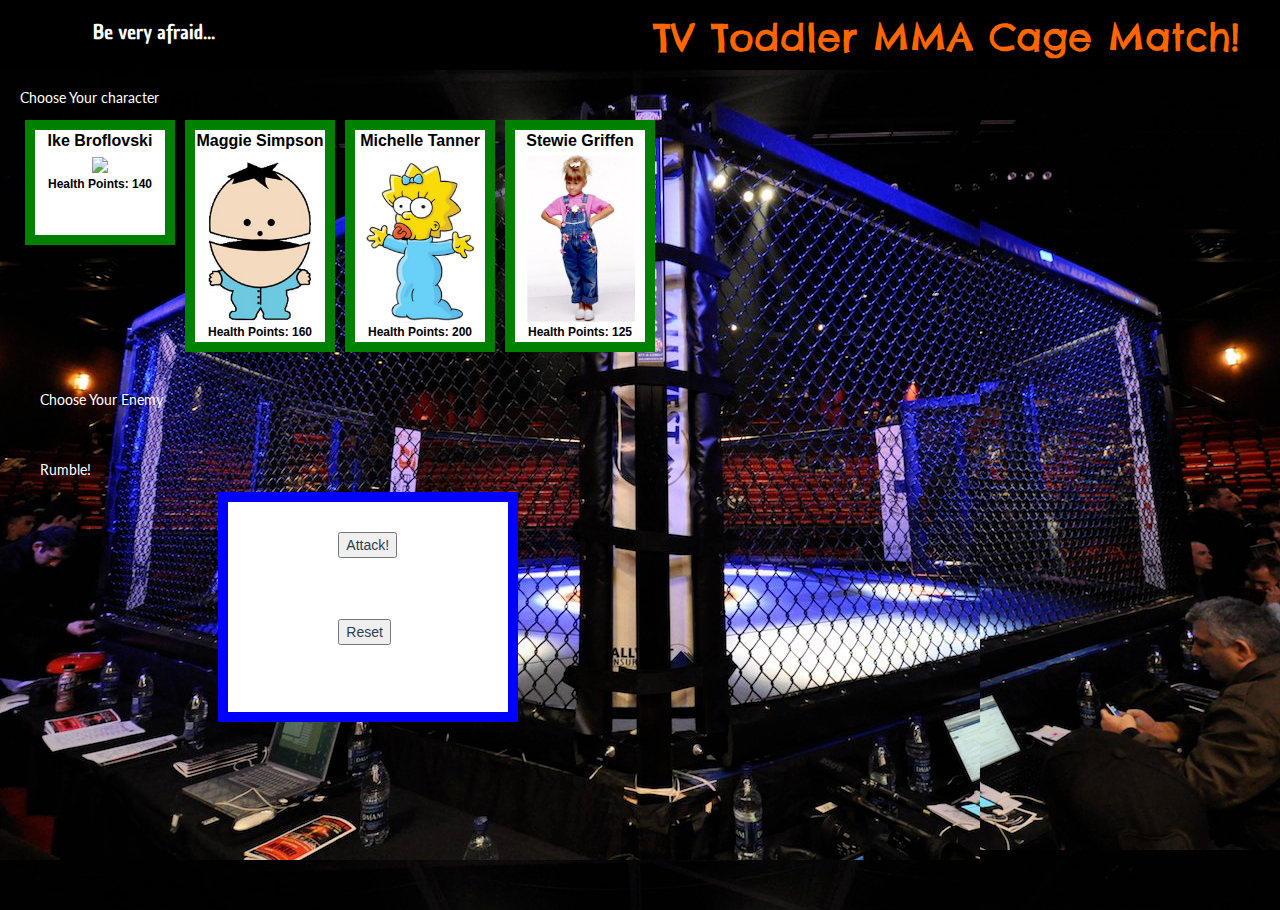
==== commit b8696fd7: "fixed player selection" ====
--- a/index.html
+++ b/index.html
@@ -8,10 +8,12 @@
   <link rel="stylesheet" type="text/css" href="assets/css/bootstrapYeti.css">
   <link rel="stylesheet" type="text/css" href="assets/css/bootstrap.min.css">
   <link rel="stylesheet" type="text/css" href="assets/css/style.css">
- <!--  <meta name="viewport" content="width=device-width, initial-scale=1.0"> -->
+  <meta name="viewport" content="width=device-width, initial-scale=1.0">
 
    <!--link to JavaScript-->
-    <script type="text/javascript" src="assets/javascript/game.js"></script>
+  <script src="jquery-3.1.0.min.js"></script>
+  <script type="text/javascript" src="game.js"></script>
+
 
   <link href='https://fonts.googleapis.com/css?family=Chelsea+Market' rel='stylesheet' type='text/css'>
   <link href='https://fonts.googleapis.com/css?family=Chau+Philomene+One' rel='stylesheet' type='text/css'>
@@ -22,7 +24,7 @@
   <body>
 
   <nav class="navbar navbar-inverse navbar-fixed-top" role="navigation">
-        <div class="container">
+        <div class="container-fluid">
             <!-- Brand and toggle get grouped for better mobile display -->
             <div class="navbar-header">
               <h3>Be very afraid...</h3> 
@@ -37,133 +39,110 @@
         <!-- /.container -->
     </nav>
 
-    <div class="container-fluid full">
+
+    <div class="container">
       <div class="row">
-      <div class="col-sm-12">
-         <h4>Your character</h4>
-       <div class="col-sm-3 col-xs-6">
-                <a href="?">
-                    <img class="img-responsive img-hover img-related" src="assets/images/player1.png" alt="Ike">
-                </a>
-            </div>
+        <div class="col-sm-12">
 
-            <div class="col-sm-3 col-xs-6">
-                <a href="?">
-                    <img class="img-responsive img-hover img-related" src="assets/images/player2.png" alt="Maggie">
-                </a>
-            </div>
+         <h4>Choose Your character</h4>
+           
+           <div class="playerArea" id="ike">
+<!--             <div id="player0"> -->
+           
+              <span class="charName">Ike Broflovski</span>
+              <div class="img"><img id="img1" src="assets/images/player0.png"/> </div> 
+             <span id="ike-health">Health Points: 140</span> 
+<!--             </div> -->
+          </div>  
 
-            <div class="col-sm-3 col-xs-6">
-                <a href="?">
-                    <img class="img-responsive img-hover img-related" src="assets/images/player3.png" alt="Michelle">
-                </a>
-            </div>
+   
+          <div class="playerArea" id="maggie">
+<!--            <div id="player1"> -->
+            <span class="charName">Maggie Simpson</span>
+            <div class="img"><img id="img2" src="assets/images/player1.png"/> </div>
+           <span id= "maggie-health">Health Points: 160</span> 
+<!--             </div> -->
+          </div>  
 
-            <div class="col-sm-3 col-xs-6">
-                <a href="?"">
-                    <img class="img-responsive img-hover img-related" src="assets/images/player4.png" alt="Stewie">
-                </a>
-            </div>
-       <!-- <button onclick="#us"><img class="img-responsive img-hover img-related" src="assets/images/ike.png" alt="Ike"></button> -->
-      <!-- <a href="ike">
-                    <img class="img-responsive img-hover img-related" src="assets/images/ike.png" alt="Basic Portfolio">
-                </a> -->
-           <!--  <img src="assets/images/ike.png" class="img-responsive" id="player1" alt="Hangman drink image">
-            <img src="assets/images/maggie.png" class="img-responsive" id="player2" alt="Hangman drink image">
-            <img src="assets/images/m-tanner.png" class="img-responsive" id="player3" alt="Hangman drink image">
-            <img src="assets/images/stewie.png" class="img-responsive" id="player4" alt="Hangman drink image"> -->
-           
+          <div class="playerArea" id="michelle">
+<!--             <div id="player2"> -->
+              <span class="charName">Michelle Tanner</span>
+              <div class="img"><img id="img3" src="assets/images/player2.png"/> </div> 
+              <span id= "michelle-health">Health Points: 200</span> 
+<!--             </div> -->
+            </div>  
+          
+          <div class="playerArea" id="stewie">
+<!--            <div id="player3"> -->
+              <span class="charName">Stewie Griffen</span>
+              <div class="img"><img id="img4" src="assets/images/player3.png"/> </div>
+              <span id= "stewie-health">Health Points: 125</span> 
+<!--             </div> -->
+          </div>
         </div>
       </div>
-    </div>
+     
+      <div class="container">
+        <div class="row">
+          <div class="col-sm-10">
+            
+            <h4>Choose Your Enemy</h4> <!-- turn the outsode boxes red-->
+              
+              <div class="enemyArea">
+                
+                <!--one possibly enemy here-->
+  
+             <!--  </div>  
 
-     <div class="container-fluid full">
-      <div class="row">
-      <div class="col-sm-10">
-      <h4>Available enemies</h4>
-       <div class="col-sm-3 col-xs-6">
-                <a href="?">
-                    <img class="img-responsive img-hover img-related" src="assets/images/player2.png" alt="Ike">
-                </a>
-            </div>
+              <div class="enemyArea"> -->
 
-            <div class="col-sm-3 col-xs-6">
-                <a href="?">
-                    <img class="img-responsive img-hover img-related" src="assets/images/player1.png" alt="Maggie">
-                </a>
-            </div>
+              <!--another possibly enemy here-->
+        
+             <!--  </div>  
+   
+              <div class="enemyArea"> -->
+           
+              <!--the third possibly enemy here-->
 
-            <div class="col-sm-3 col-xs-6">
-                <a href="?">
-                    <img class="img-responsive img-hover img-related" src="assets/images/player3.png" alt="Michelle">
-                </a>
-            </div>
+              </div>  
+
         </div>
       </div>
     </div>
 
 
       <div class="container">
-      <div class="row">
+        <div class="row">
         <!--defender area -->
-        <div class="col-sm-4">
-       <h4>Fight Section</h4>
-       <button onclick="someFunction()">Attack!</button>
-       <h4>Defender</h4>
-         <img src="assets/images/player4.png" class="img-responsive" id="us" alt="Hangman drink image">
-         <p id="us-stats"></p>
-        <p id="them-stats"></p>
-        
-        </div>
+          <div class="col-sm-10">
+       
+            <h4>Rumble!</h4>
+       
+              <div id="defenderArea">
+       
+              <!--The selected enemy to fight here-->
 
-      <div class="col-sm-5">
-         <!-- place for status updates -->
+              </div> 
+     
+              <div id="stats-area">
+                
+                <button id="attack">Attack!</button>
 
-        <p id="us-stats">update what we did</p>
-        <p id="them-stats">update what they did</p>
-        <p id="win-loss"></p>
-         <!--  defender area -->
-   
+                  <p id="win-loss"></p>
+                  <p id="statusUpdate"></p>
+                 <!--  <p id="playAnother">Click another enemy to fight!</p> -->
+
+                <button onclick="location.reload()">Reset</button>
+
+              </div>
         </div>
       </div>
     </div>
-</div>
-
 
 <script>
 
-var players = {
-  
-  "contestants":[
-    {
-      "name":"Ike Broflovski",
-      "health-points":""
-      "attack-power":""
-      "counter-attack-power": ""
 
-    },
-    {
-      "name":"Maggie Simpson",
-      "health-points":""
-      "attack-power":""
-      "counter-attack-power":""
-    }, 
-    {
-      "name":"Michelle Tanner",
-      "health-points":""
-      "attack-power":""
-      "counter-attack-power":""
-    },
-    {
-      "name":"Stewie Griffin",
-      "health-points":""
-      "attack-power":""
-      "counter-attack-power":""
-    }
-  ],
-  
-}
-
+        
 </script>
 
 </body>
--- a/assets/css/style.css
+++ b/assets/css/style.css
@@ -28,15 +28,9 @@
 
 p {
   color: #ffffff;
-  ffont-family: 'Chelsea Market','Chau Philomene One', sans-serif;
+  font-family: 'Chelsea Market','Chau Philomene One', sans-serif;
   font-size: 18px;
 }
-
-#letterGuess {
-    font-family: 'Arial', 'Helvetica Neue', Helvetica, sans-serif;
-    font-size: 20px;
-}
-
 
 .col-sm-12 {
   margin-top: 70px;
@@ -47,41 +41,114 @@
   margin-top: 15px;
   float: left;
 }
-.col-sm-3 {
-  width: 150px;
-}
 
-.col-sm-5 {
-  background-color: #ffffff;
-    padding: 50px;
-    margin-bottom: 0px;
-    margin-top: 95px;
-    margin-left: 10px;
-    margin-right: 0px;
-}
-
+#column>p,
 .col-sm-5>p {
   color: black;
   font-size: 14px;
 }
 
-.col-sm-4 {
-  width: 150px;
+button {
+  margin-top: 30px;
+  margin-bottom: 20px;
+  margin-left: 110px;
+
 }
 
-.col-sm-4>h4 {
-  margin-top: 10px;
-  margin-bottom: 10px;
-}
-#display {
-  margin-top: 40px;
-  padding-bottom: 20px;
-  text-align: center;
-  font-size: 2em;
-  font-weight: bold;
-  color: #ffffff;
+
+.container{
+ margin:10px;
+ padding:10px;
+ width: 100%;
+
 }
 
+#ike,
+ #maggie,
+ #michelle,
+#stewie,
+.playerArea {
+ width:150px;
+ min-height:125px;    
+/* padding:5px;    
+*/  margin:5px;
+ 
+  background:#fff;
+  font-size:14px;
+ text-align: center;
+  display:inline-block;
+  position:relative;
+  float:left;
+  border-style: solid;
+  border-color: green;
+  border-width: 10px;
+}
+
+
+ #ike,
+ #maggie,
+ #michelle,
+#stewie,
+.playerArea span {
+/* border-bottom:1px solid lightgray;
+*/ /*margin:10px 0px 10px 0px;
+ padding:10px 0px 10px 0px;*/
+ display:block;    
+ font-size:16px;
+ color: black;
+ font-weight:bold;
+}
+
+.playerArea.imgcontainer img{
+ max-width:100%;
+ background:#ccc;
+ display:block;
+}
+
+#stats-area {
+  width:300px;
+  min-height: 230px;
+  margin:5px;
+  margin-right: 300px;
+  background:#fff;
+  font-size:14px;
+  display:inline-block;
+  /*position:relative;*/
+  float:right;
+  border-style: solid;
+  border-color: #0000ff;
+  border-width: 10px;
+}
+.img-responsive {
+  padding-top: 10px;
+}
+
+img {
+  width: 125px;
+}
+#win-loss,
+#statusUpdate {
+  font-size: 14px;
+  color: black;
+  font-family: Arial;
+  text-align: center;
+  margin-left: 10px;
+}
+#ike-health,
+#maggie-health,
+#michelle-health,
+#stewie-health {
+font-size: 12px;
+}
+
+#enemyArea {
+  height: 150px;
+}
+
+.charName {
+  text-align: center;
+}
+ 
 .navbar-inverse  {
   background-color: black;
   height: 70px;
@@ -102,6 +169,4 @@
 .navbar-right {
   margin-top: 10px;
 }
-  .container  {
-  width: 100%;
-}+  